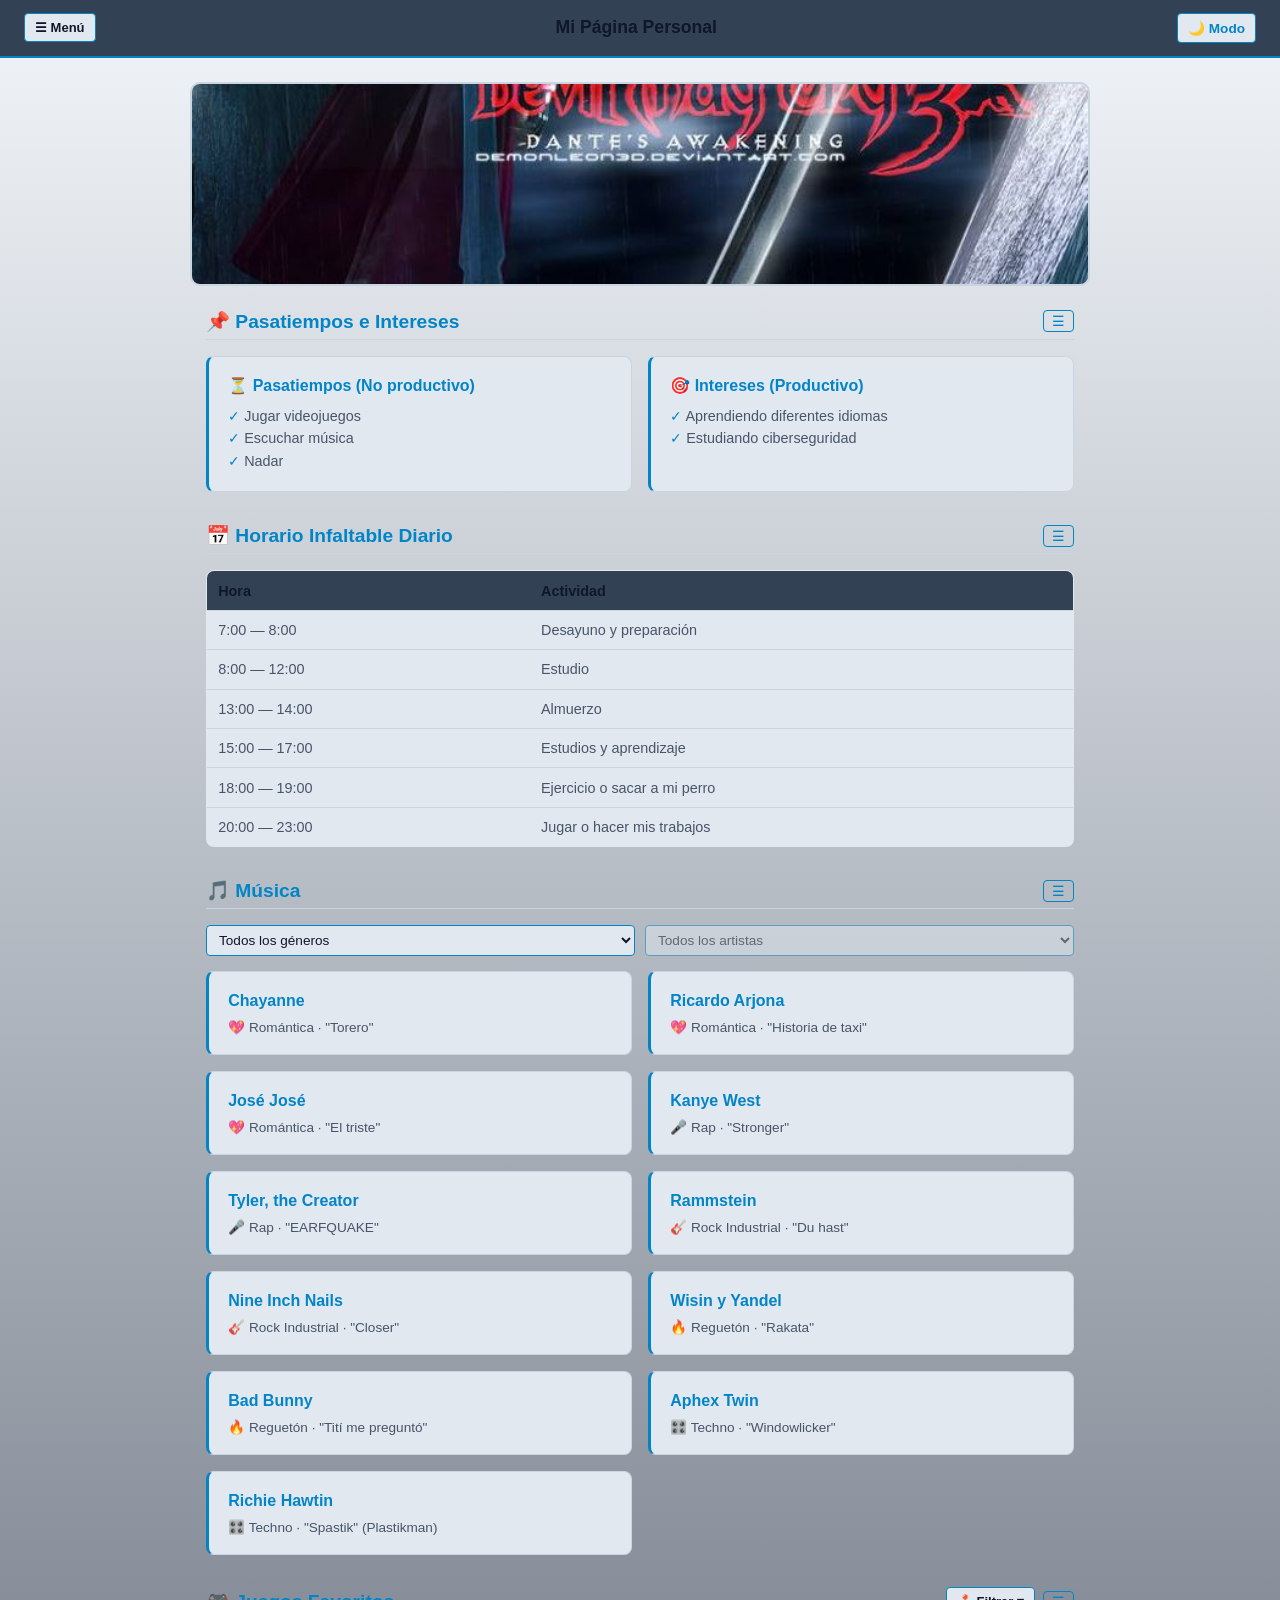
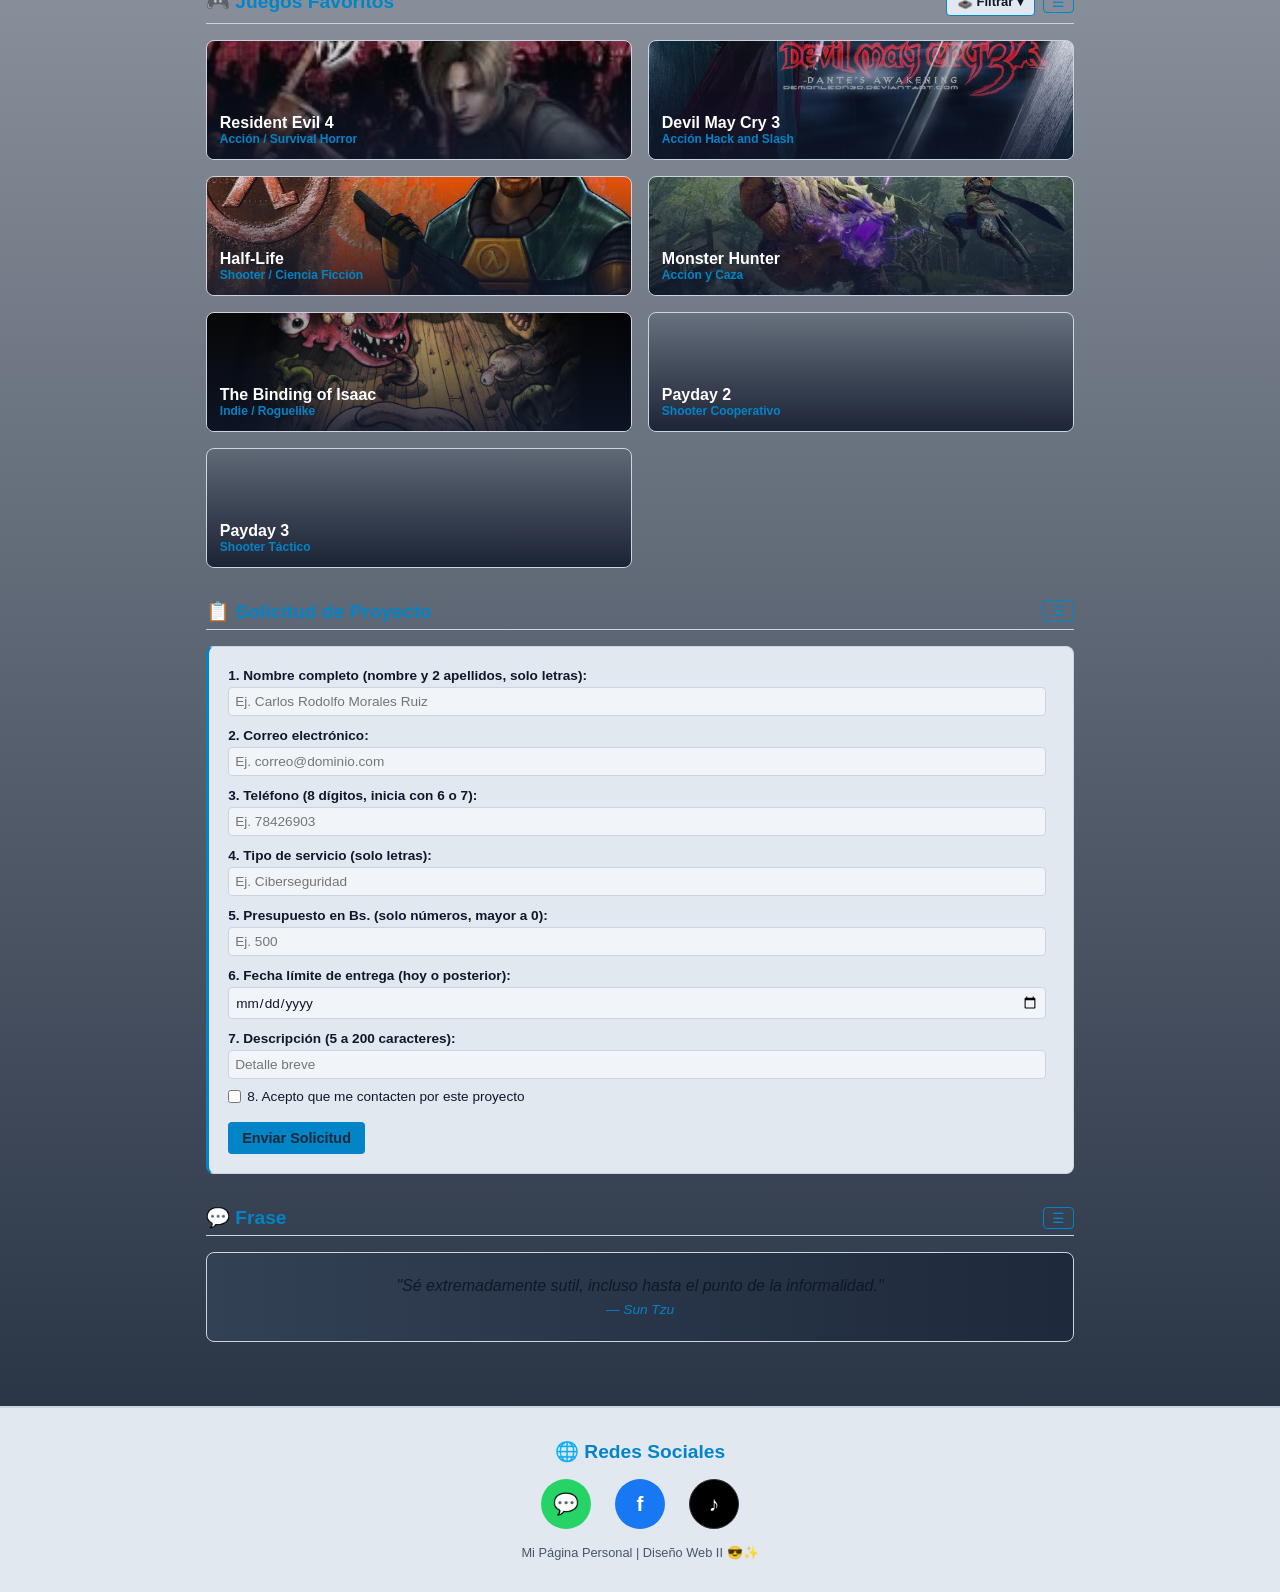
==== index.html @ 70da41e9 "Corregir nombre del archivo index.html" ====
<!DOCTYPE html>
<html lang="es">
<head>
    <meta charset="UTF-8">
    <meta name="viewport" content="width=device-width, initial-scale=1.0">
    <title>Página Personal - Carlos Rodolfo Morales Ruiz</title>
    <link rel="stylesheet" href="styles.css">
</head>
<body>

    <!-- BARRA DE NAVEGACIÓN PRINCIPAL -->
    <header class="navbar">
        <div class="nav-container">
            <button id="burguerBtn" class="btn-burguer">☰ Menú</button>
            <nav id="navMenu" class="nav-menu">
                <a href="#inicio">Inicio</a>
                <a href="#pasatiempos">Pasatiempos</a>
                <a href="#horario">Horario</a>
                <a href="#musica-seccion">Música</a>
                <a href="#juegos-seccion">Juegos</a>
                <a href="#trabajos">Trabajos</a>
                <a href="#frase">Frase</a>
                <a href="#contacto">Contacto</a>
            </nav>
        </div>

        <h1>Mi Página Personal</h1>

        <button id="themeBtn" class="btn-toggle">🌙 Modo</button>
    </header>

    <!-- CARRUSEL INICIAL -->
    <div class="carrusel" id="inicio">
        <div class="carrusel-imagenes">
            <img src="devilmay.jpg" alt="Juego">
            <img src="ciber.jpg" alt="Estudio">
            <img src="lenguaje.jpg" alt="Idioma">
        </div>
    </div>

    <div class="contenedor">

        <!-- PASATIEMPOS E INTERESES -->
        <section id="pasatiempos" class="seccion">
            <div class="seccion-header">
                <h2 class="titulo-seccion">📌 Pasatiempos e Intereses</h2>
                <button class="btn-seccion-burguer" onclick="toggleSeccion('pasatiempos-content', this)" aria-expanded="true">☰</button>
            </div>
            <div id="pasatiempos-content" class="seccion-contenido">
                <div class="grid-2">
                    <div class="tarjeta">
                        <h3>⏳ Pasatiempos (No productivo)</h3>
                        <ul>
                            <li>Jugar videojuegos</li>
                            <li>Escuchar música</li>
                            <li>Nadar</li>
                        </ul>
                    </div>
                    <div class="tarjeta">
                        <h3>🎯 Intereses (Productivo)</h3>
                        <ul>
                            <li>Aprendiendo diferentes idiomas</li>
                            <li>Estudiando ciberseguridad</li>
                        </ul>
                    </div>
                </div>
            </div>
        </section>

        <!-- HORARIO INFALTABLE DIARIO -->
        <section id="horario" class="seccion">
            <div class="seccion-header">
                <h2 class="titulo-seccion">📅 Horario Infaltable Diario</h2>
                <button class="btn-seccion-burguer" onclick="toggleSeccion('horario-content', this)" aria-expanded="true">☰</button>
            </div>
            <div id="horario-content" class="seccion-contenido">
                <table>
                    <tr><th>Hora</th><th>Actividad</th></tr>
                    <tr><td>7:00 — 8:00</td><td>Desayuno y preparación</td></tr>
                    <tr><td>8:00 — 12:00</td><td>Estudio</td></tr>
                    <tr><td>13:00 — 14:00</td><td>Almuerzo</td></tr>
                    <tr><td>15:00 — 17:00</td><td>Estudios y aprendizaje</td></tr>
                    <tr><td>18:00 — 19:00</td><td>Ejercicio o sacar a mi perro</td></tr>
                    <tr><td>20:00 — 23:00</td><td>Jugar o hacer mis trabajos</td></tr>
                </table>
            </div>
        </section>

        <!-- MÚSICA: DOBLE SELECCIÓN (género → artista) -->
        <section id="musica-seccion" class="seccion">
            <div class="seccion-header">
                <h2 class="titulo-seccion">🎵 Música</h2>
                <button class="btn-seccion-burguer" onclick="toggleSeccion('musica-content', this)" aria-expanded="true">☰</button>
            </div>
            <div id="musica-content" class="seccion-contenido">
                <div class="filtros-doble">
                    <select id="selGenero" aria-label="Género">
                        <option value="todos">Todos los géneros</option>
                        <option value="romantica">💖 Romántica</option>
                        <option value="rap">🎤 Rap</option>
                        <option value="rock">🎸 Rock Industrial</option>
                        <option value="regeton">🔥 Reguetón</option>
                        <option value="techno">🎛️ Techno</option>
                    </select>
                    <select id="selArtista" aria-label="Artista" disabled>
                        <option value="todos">Todos los artistas</option>
                    </select>
                </div>

                <div class="grid-2">
                    <div class="card-musica tarjeta" data-genero="romantica" data-artista="Chayanne">
                        <h3>Chayanne</h3><p>💖 Romántica · "Torero"</p>
                    </div>
                    <div class="card-musica tarjeta" data-genero="romantica" data-artista="Ricardo Arjona">
                        <h3>Ricardo Arjona</h3><p>💖 Romántica · "Historia de taxi"</p>
                    </div>
                    <div class="card-musica tarjeta" data-genero="romantica" data-artista="José José">
                        <h3>José José</h3><p>💖 Romántica · "El triste"</p>
                    </div>
                    <div class="card-musica tarjeta" data-genero="rap" data-artista="Kanye West">
                        <h3>Kanye West</h3><p>🎤 Rap · "Stronger"</p>
                    </div>
                    <div class="card-musica tarjeta" data-genero="rap" data-artista="Tyler, the Creator">
                        <h3>Tyler, the Creator</h3><p>🎤 Rap · "EARFQUAKE"</p>
                    </div>
                    <div class="card-musica tarjeta" data-genero="rock" data-artista="Rammstein">
                        <h3>Rammstein</h3><p>🎸 Rock Industrial · "Du hast"</p>
                    </div>
                    <div class="card-musica tarjeta" data-genero="rock" data-artista="Nine Inch Nails">
                        <h3>Nine Inch Nails</h3><p>🎸 Rock Industrial · "Closer"</p>
                    </div>
                    <div class="card-musica tarjeta" data-genero="regeton" data-artista="Wisin y Yandel">
                        <h3>Wisin y Yandel</h3><p>🔥 Reguetón · "Rakata"</p>
                    </div>
                    <div class="card-musica tarjeta" data-genero="regeton" data-artista="Bad Bunny">
                        <h3>Bad Bunny</h3><p>🔥 Reguetón · "Tití me preguntó"</p>
                    </div>
                    <div class="card-musica tarjeta" data-genero="techno" data-artista="Aphex Twin">
                        <h3>Aphex Twin</h3><p>🎛️ Techno · "Windowlicker"</p>
                    </div>
                    <div class="card-musica tarjeta" data-genero="techno" data-artista="Richie Hawtin">
                        <h3>Richie Hawtin</h3><p>🎛️ Techno · "Spastik" (Plastikman)</p>
                    </div>
                </div>
            </div>
        </section>

        <!-- JUEGOS (FILTRO + MODAL) -->
        <section id="juegos-seccion" class="seccion">
            <div class="seccion-header">
                <h2 class="titulo-seccion">🎮 Juegos Favoritos</h2>
                <div class="header-acciones">
                    <div class="menu-filtro-container">
                        <button id="juegosMenuBtn" class="btn-burguer">🕹️ Filtrar ▾</button>
                        <div id="juegosMenu" class="dropdown-menu">
                            <button class="btn-filtro-item" onclick="filtrarJuegos('todos')">Ver Todos</button>
                            <button class="btn-filtro-item" onclick="filtrarJuegos('accion')">Acción / Horror</button>
                            <button class="btn-filtro-item" onclick="filtrarJuegos('shooter')">Shooter / FPS</button>
                            <button class="btn-filtro-item" onclick="filtrarJuegos('indie')">Indie / Roguelike</button>
                        </div>
                    </div>
                    <button class="btn-seccion-burguer" onclick="toggleSeccion('juegos-content', this)" aria-expanded="true">☰</button>
                </div>
            </div>
            <div id="juegos-content" class="seccion-contenido">
                <div class="grid-2">
                    <div class="card-juego" data-categoria="accion" data-titulo="Resident Evil 4" data-descripcion="Survival Horror clásico con Leon S. Kennedy." style="background-image: url('resident.jpg');">
                        <h3>Resident Evil 4</h3>
                        <p>Acción / Survival Horror</p>
                    </div>
                    <div class="card-juego" data-categoria="accion" data-titulo="Devil May Cry 3" data-descripcion="Hack and slash frenético centrado en la juventud de Dante." style="background-image: url('devilmay.jpg');">
                        <h3>Devil May Cry 3</h3>
                        <p>Acción Hack and Slash</p>
                    </div>
                    <div class="card-juego" data-categoria="shooter" data-titulo="Half-Life" data-descripcion="Shooter en primera persona que revolucionó la narrativa." style="background-image: url('half.jpg');">
                        <h3>Half-Life</h3>
                        <p>Shooter / Ciencia Ficción</p>
                    </div>
                    <div class="card-juego" data-categoria="accion" data-titulo="Monster Hunter" data-descripcion="Acción y estrategia enfrentando bestias colosales." style="background-image: url('Rise.jpg');">
                        <h3>Monster Hunter</h3>
                        <p>Acción y Caza</p>
                    </div>
                    <div class="card-juego" data-categoria="indie" data-titulo="The Binding of Isaac" data-descripcion="Roguelike con mazmorras aleatorias e intensos disparos." style="background-image: url('issac.jpg');">
                        <h3>The Binding of Isaac</h3>
                        <p>Indie / Roguelike</p>
                    </div>
                    <div class="card-juego" data-categoria="shooter" data-titulo="Payday 2" data-descripcion="Shooter cooperativo de atracos de alto riesgo." style="background-image: url('Payday2.jpg');">
                        <h3>Payday 2</h3>
                        <p>Shooter Cooperativo</p>
                    </div>
                    <div class="card-juego" data-categoria="shooter" data-titulo="Payday 3" data-descripcion="Secuela táctica con gráficos modernizados." style="background-image: url('Payday3.jpg');">
                        <h3>Payday 3</h3>
                        <p>Shooter Táctico</p>
                    </div>
                </div>
            </div>
        </section>

        <!-- VENTANA MODAL PARA JUEGOS -->
        <div id="modalJuego" class="modal-overlay">
            <div class="modal-contenido">
                <span id="cerrarModal" class="modal-cerrar">&times;</span>
                <h3 id="modalTitulo">Título</h3>
                <p id="modalDescripcion">Descripción...</p>
            </div>
        </div>

        <!-- FORMULARIO DE TRABAJOS (VALIDACIÓN EN VIVO) -->
        <section id="trabajos" class="seccion">
            <div class="seccion-header">
                <h2 class="titulo-seccion">📋 Solicitud de Proyecto</h2>
                <button class="btn-seccion-burguer" onclick="toggleSeccion('trabajos-content', this)" aria-expanded="true">☰</button>
            </div>
            <div id="trabajos-content" class="seccion-contenido">
                <form id="workForm" class="tarjeta" novalidate>
                    <div class="form-group" data-tipo="nombre">
                        <label for="nombreCliente">1. Nombre completo (nombre y 2 apellidos, solo letras):</label>
                        <div class="form-row">
                            <input type="text" id="nombreCliente" placeholder="Ej. Carlos Rodolfo Morales Ruiz" maxlength="60">
                            <span class="error-campo"></span>
                        </div>
                    </div>

                    <div class="form-group" data-tipo="email">
                        <label for="emailCliente">2. Correo electrónico:</label>
                        <div class="form-row">
                            <input type="text" id="emailCliente" placeholder="Ej. correo@dominio.com" maxlength="60">
                            <span class="error-campo"></span>
                        </div>
                    </div>

                    <div class="form-group" data-tipo="telefono">
                        <label for="telefono">3. Teléfono (8 dígitos, inicia con 6 o 7):</label>
                        <div class="form-row">
                            <input type="text" id="telefono" placeholder="Ej. 78426903" maxlength="8" inputmode="numeric">
                            <span class="error-campo"></span>
                        </div>
                    </div>

                    <div class="form-group" data-tipo="servicio">
                        <label for="tipoServicio">4. Tipo de servicio (solo letras):</label>
                        <div class="form-row">
                            <input type="text" id="tipoServicio" placeholder="Ej. Ciberseguridad" maxlength="40">
                            <span class="error-campo"></span>
                        </div>
                    </div>

                    <div class="form-group" data-tipo="presupuesto">
                        <label for="presupuesto">5. Presupuesto en Bs. (solo números, mayor a 0):</label>
                        <div class="form-row">
                            <input type="text" id="presupuesto" placeholder="Ej. 500" maxlength="9" inputmode="numeric">
                            <span class="error-campo"></span>
                        </div>
                    </div>

                    <div class="form-group" data-tipo="fecha">
                        <label for="fechaLimite">6. Fecha límite de entrega (hoy o posterior):</label>
                        <div class="form-row">
                            <input type="date" id="fechaLimite">
                            <span class="error-campo"></span>
                        </div>
                    </div>

                    <div class="form-group" data-tipo="descripcion">
                        <label for="descripcion">7. Descripción (5 a 200 caracteres):</label>
                        <div class="form-row">
                            <input type="text" id="descripcion" placeholder="Detalle breve" maxlength="200">
                            <span class="error-campo"></span>
                        </div>
                    </div>

                    <div class="form-group form-check" data-tipo="acepto">
                        <div class="form-row">
                            <input type="checkbox" id="acepto">
                            <label for="acepto">8. Acepto que me contacten por este proyecto</label>
                            <span class="error-campo"></span>
                        </div>
                    </div>

                    <button type="submit" class="btn-submit">Enviar Solicitud</button>
                </form>
                <div id="alertaBox"></div>
            </div>
        </section>

        <!-- FRASE CARACTERÍSTICA -->
        <section id="frase" class="seccion">
            <div class="seccion-header">
                <h2 class="titulo-seccion">💬 Frase</h2>
                <button class="btn-seccion-burguer" onclick="toggleSeccion('frase-content', this)" aria-expanded="true">☰</button>
            </div>
            <div id="frase-content" class="seccion-contenido">
                <div class="frase">
                    "Sé extremadamente sutil, incluso hasta el punto de la informalidad."
                    <span>— Sun Tzu</span>
                </div>
            </div>
        </section>

    </div>

    <!-- PIE DE PÁGINA (REDES SOCIALES) -->
    <footer id="contacto">
        <h3 style="margin-bottom: 1rem; color: var(--resaltado); font-size: 1.2rem;">🌐 Redes Sociales</h3>
        <div class="redes">
            <a href="https://wa.me/59178426903" target="_blank" rel="noopener noreferrer" class="boton-red whatsapp" title="WhatsApp" aria-label="WhatsApp">💬</a>
            <a href="https://www.facebook.com/profile.php?id=100009459453658" target="_blank" rel="noopener noreferrer" class="boton-red facebook" title="Facebook" aria-label="Facebook">f</a>
            <a href="https://www.tiktok.com/@kaarelrmr" target="_blank" rel="noopener noreferrer" class="boton-red tiktok" title="TikTok" aria-label="TikTok">♪</a>
        </div>
        <p style="color: var(--texto-gris); font-size: 0.8rem; margin-top: 1rem;">Mi Página Personal | Diseño Web II 😎✨</p>
    </footer>

    <script src="script.js"></script>
</body>
</html>
---- styles.css ----
* {
    margin: 0;
    padding: 0;
    box-sizing: border-box;
    font-family: 'Segoe UI', sans-serif;
}

:root {
    --fondo-principal: #f1f5f9;       
    --fondo-secundario: #e2e8f0;     
    --azul-oscuro: #1e293b;          
    --azul-medio: #334155;           
    --resaltado: #0284c7;            
    --borde: #cbd5e1;                
    --texto-claro: #0f172a;          
    --texto-gris: #475569;           
}

body.dark-mode {
    --fondo-principal: #0b1329;       
    --fondo-secundario: #13223f;     
    --azul-oscuro: #0f172a;          
    --azul-medio: #1e293b;           
    --resaltado: #38bdf8;            
    --borde: #334155;                
    --texto-claro: #f8fafc;          
    --texto-gris: #94a3b8;           
}

body {
    background: linear-gradient(180deg, var(--fondo-principal) 0%, var(--azul-oscuro) 100%);
    color: var(--texto-claro);
    min-height: 100vh;
    transition: background 0.4s ease, color 0.4s ease;
}

.navbar {
    background: var(--azul-medio);
    padding: 0.8rem 1.5rem;
    display: flex;
    justify-content: space-between;
    align-items: center;
    border-bottom: 2px solid var(--resaltado);
    position: sticky;
    top: 0;
    z-index: 100;
}

.navbar h1 {
    font-size: 1.1rem;
    color: var(--texto-claro);
}

.nav-container {
    position: relative;
}

.btn-burguer {
    font-size: 13px;
    background: var(--fondo-secundario);
    color: var(--texto-claro);
    border: 1px solid var(--resaltado);
    padding: 6px 10px;
    cursor: pointer;
    border-radius: 4px;
    font-weight: 600;
}

.nav-menu {
    display: none;
    position: absolute;
    top: 38px;
    left: 0;
    background-color: var(--azul-medio);
    padding: 8px;
    width: 170px;
    border-radius: 4px;
    border: 1px solid var(--borde);
    box-shadow: 0 6px 15px rgba(0,0,0,0.3);
}

.nav-menu.show {
    display: block;
}

.nav-menu a {
    color: var(--texto-claro);
    text-decoration: none;
    display: block;
    padding: 5px 0;
    font-size: 0.85rem;
}

.nav-menu a:hover {
    color: var(--resaltado);
}

.btn-toggle {
    padding: 6px 10px;
    cursor: pointer;
    border-radius: 4px;
    border: 1px solid var(--resaltado);
    background: var(--fondo-secundario);
    color: var(--resaltado);
    font-weight: bold;
    font-size: 0.85rem;
}

/* Estilos de minimización por sección */
.seccion-header {
    display: flex;
    justify-content: space-between;
    align-items: center;
    border-bottom: 1px solid var(--borde);
    margin-bottom: 1rem;
    padding-bottom: 0.4rem;
}

.btn-seccion-burguer {
    background: transparent;
    border: 1px solid var(--resaltado);
    color: var(--resaltado);
    padding: 2px 8px;
    border-radius: 4px;
    cursor: pointer;
    font-size: 0.9rem;
}

.seccion-contenido {
    display: block;
}

.seccion-contenido.oculto {
    display: none;
}

.carrusel {
    max-width: 900px;
    margin: 1.5rem auto;
    overflow: hidden;
    border-radius: 10px;
    border: 2px solid var(--borde);
}

.carrusel-imagenes {
    display: flex;
    width: 300%;
    animation: deslizar 12s infinite;
}

.carrusel-imagenes img {
    width: 33.33%;
    height: 200px;
    object-fit: cover;
}

@keyframes deslizar {
    0%, 30% { transform: translateX(0); }
    33%, 63% { transform: translateX(-33.33%); }
    66%, 96% { transform: translateX(-66.66%); }
    100% { transform: translateX(0); }
}

.contenedor {
    max-width: 900px;
    margin: 0 auto;
    padding: 0 1rem 2rem;
}

.seccion {
    margin-bottom: 2rem;
}

.titulo-seccion {
    font-size: 1.2rem;
    color: var(--resaltado);
}

.grid-2 {
    display: grid;
    grid-template-columns: 1fr 1fr;
    gap: 1rem;
}

.tarjeta {
    background: var(--fondo-secundario);
    border-radius: 8px;
    padding: 1.2rem;
    border: 1px solid var(--borde);
    border-left: 3px solid var(--resaltado);
}

.tarjeta h3 {
    color: var(--resaltado);
    margin-bottom: 0.6rem;
    font-size: 1rem;
}

.tarjeta ul {
    list-style: none;
}

.tarjeta li {
    color: var(--texto-gris);
    padding: 0.2rem 0;
    font-size: 0.9rem;
}

.tarjeta li::before {
    content: "✓ ";
    color: var(--resaltado);
}

table {
    width: 100%;
    border-collapse: collapse;
    background: var(--fondo-secundario);
    border-radius: 8px;
    overflow: hidden;
    border: 1px solid var(--borde);
}

th, td {
    padding: 0.7rem;
    text-align: left;
    border-bottom: 1px solid var(--borde);
    color: var(--texto-gris);
    font-size: 0.9rem;
}

th {
    background: var(--azul-medio);
    color: var(--texto-claro);
}

.menu-filtro-container {
    position: relative;
    display: inline-block;
}

.dropdown-menu {
    display: none;
    position: absolute;
    right: 0;
    top: 35px;
    background: var(--fondo-secundario);
    border: 1px solid var(--borde);
    border-radius: 6px;
    padding: 6px;
    z-index: 10;
    min-width: 150px;
    box-shadow: 0 4px 12px rgba(0,0,0,0.3);
}

.dropdown-menu.show {
    display: block;
}

.btn-filtro-item {
    background: transparent;
    color: var(--texto-claro);
    border: none;
    padding: 5px 8px;
    width: 100%;
    text-align: left;
    cursor: pointer;
    border-radius: 4px;
    font-size: 0.85rem;
}

.btn-filtro-item:hover {
    background: var(--azul-medio);
    color: var(--resaltado);
}

.card-juego {
    position: relative;
    border-radius: 8px;
    overflow: hidden;
    height: 120px;
    display: flex;
    flex-direction: column;
    justify-content: flex-end;
    padding: 0.8rem;
    border: 1px solid var(--borde);
    background-size: cover;
    background-position: center;
    cursor: pointer;
}

.card-juego::before {
    content: "";
    position: absolute;
    top: 0; left: 0; right: 0; bottom: 0;
    background: linear-gradient(180deg, rgba(15, 23, 42, 0.1) 0%, rgba(15, 23, 42, 0.85) 100%);
    z-index: 1;
}

.card-juego h3, .card-juego p {
    position: relative;
    z-index: 2;
    margin: 0;
}

.card-juego h3 {
    color: #ffffff;
    font-size: 1rem;
}

.card-juego p {
    color: var(--resaltado);
    font-size: 0.75rem;
    font-weight: 600;
}

.modal-overlay {
    display: none; 
    position: fixed;
    top: 0; left: 0; width: 100%; height: 100%;
    background: rgba(11, 19, 41, 0.75);
    z-index: 2000;
    justify-content: center;
    align-items: center;
}

.modal-overlay.active {
    display: flex; 
}

.modal-contenido {
    background: var(--fondo-secundario);
    border: 1px solid var(--resaltado);
    border-radius: 8px;
    padding: 1.5rem;
    max-width: 400px;
    width: 90%;
    position: relative;
    color: var(--texto-claro);
}

.modal-cerrar {
    position: absolute;
    top: 8px; right: 12px;
    font-size: 1.4rem;
    color: var(--resaltado);
    cursor: pointer;
}

.form-group {
    margin-bottom: 10px;
}

.form-row {
    display: flex;
    align-items: center;
    gap: 8px;
    margin-top: 3px;
}

.form-group label {
    font-size: 0.85rem;
    font-weight: bold;
    color: var(--texto-claro);
}

.form-group input {
    padding: 6px;
    font-size: 0.85rem;
    border: 1px solid var(--borde);
    background: var(--fondo-principal);
    color: var(--texto-claro);
    border-radius: 4px;
    flex-grow: 1;
}

.btn-submit {
    padding: 8px 14px;
    background: var(--resaltado);
    color: var(--azul-oscuro);
    font-weight: bold;
    border: none;
    border-radius: 4px;
    cursor: pointer;
    margin-top: 8px;
    font-size: 0.9rem;
}

.error-campo {
    font-size: 11px;
    font-weight: bold;
    white-space: nowrap;
}

.msg-error { color: #e11d48; }
.msg-exito { color: #16a34a; }

.frase {
    background: linear-gradient(90deg, var(--azul-medio), var(--azul-oscuro));
    padding: 1.5rem;
    border-radius: 8px;
    text-align: center;
    font-size: 1rem;
    font-style: italic;
    color: var(--texto-claro);
    border: 1px solid var(--borde);
}

.frase span {
    display: block;
    margin-top: 0.4rem;
    font-size: 0.85rem;
    color: var(--resaltado);
}

footer {
    background: var(--fondo-secundario);
    padding: 2rem 1rem;
    text-align: center;
    border-top: 2px solid var(--borde);
}

.redes {
    display: flex;
    justify-content: center;
    gap: 1.5rem;
    margin-bottom: 1rem;
}

.boton-red {
    width: 50px;
    height: 50px;
    border-radius: 50%;
    display: flex;
    align-items: center;
    justify-content: center;
    text-decoration: none;
    font-size: 1.3rem;
    font-weight: bold;
    transition: transform 0.3s;
}

.boton-red:hover { transform: scale(1.1); }

.whatsapp { background: #25D366; color: white; }
.facebook { background: #1877F2; color: white; }
.tiktok { background: #000000; color: white; border: 1px solid #333; }

@media (max-width: 650px) {
    .grid-2 { grid-template-columns: 1fr; }
}
/* ===== AÑADIDOS ===== */
.header-acciones {
    display: flex;
    align-items: center;
    gap: 8px;
}

.btn-seccion-burguer.cerrado {
    background: var(--resaltado);
    color: var(--azul-oscuro);
}

.filtros-doble {
    display: flex;
    gap: 10px;
    margin-bottom: 15px;
    flex-wrap: wrap;
}

.filtros-doble select {
    flex: 1;
    min-width: 160px;
    padding: 6px 8px;
    font-size: 0.85rem;
    background: var(--fondo-secundario);
    color: var(--texto-claro);
    border: 1px solid var(--resaltado);
    border-radius: 4px;
    cursor: pointer;
}

.filtros-doble select:disabled {
    opacity: 0.5;
    cursor: not-allowed;
}

.card-musica p {
    color: var(--texto-gris);
    font-size: 0.85rem;
}

.form-check .form-row {
    gap: 6px;
}

.form-check input[type="checkbox"] {
    flex-grow: 0;
    width: auto;
}

.form-check label {
    font-weight: normal;
}
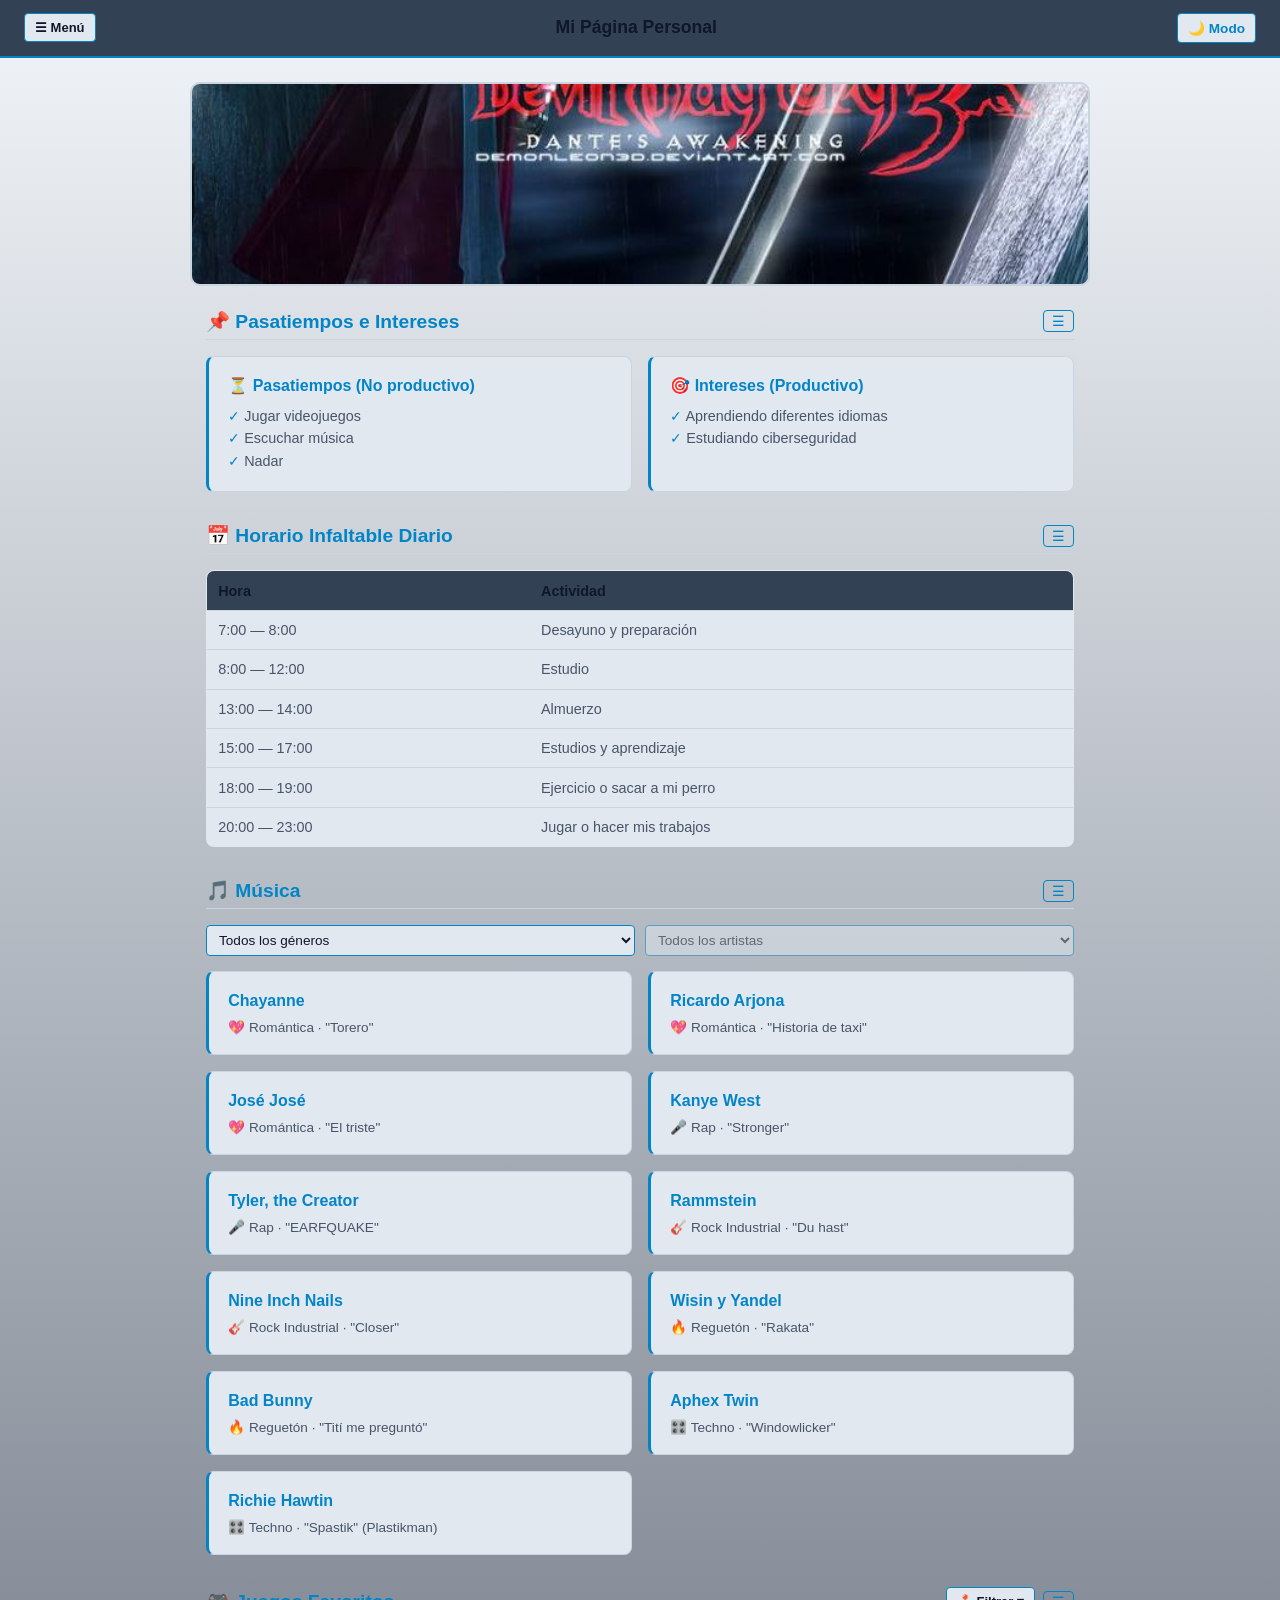
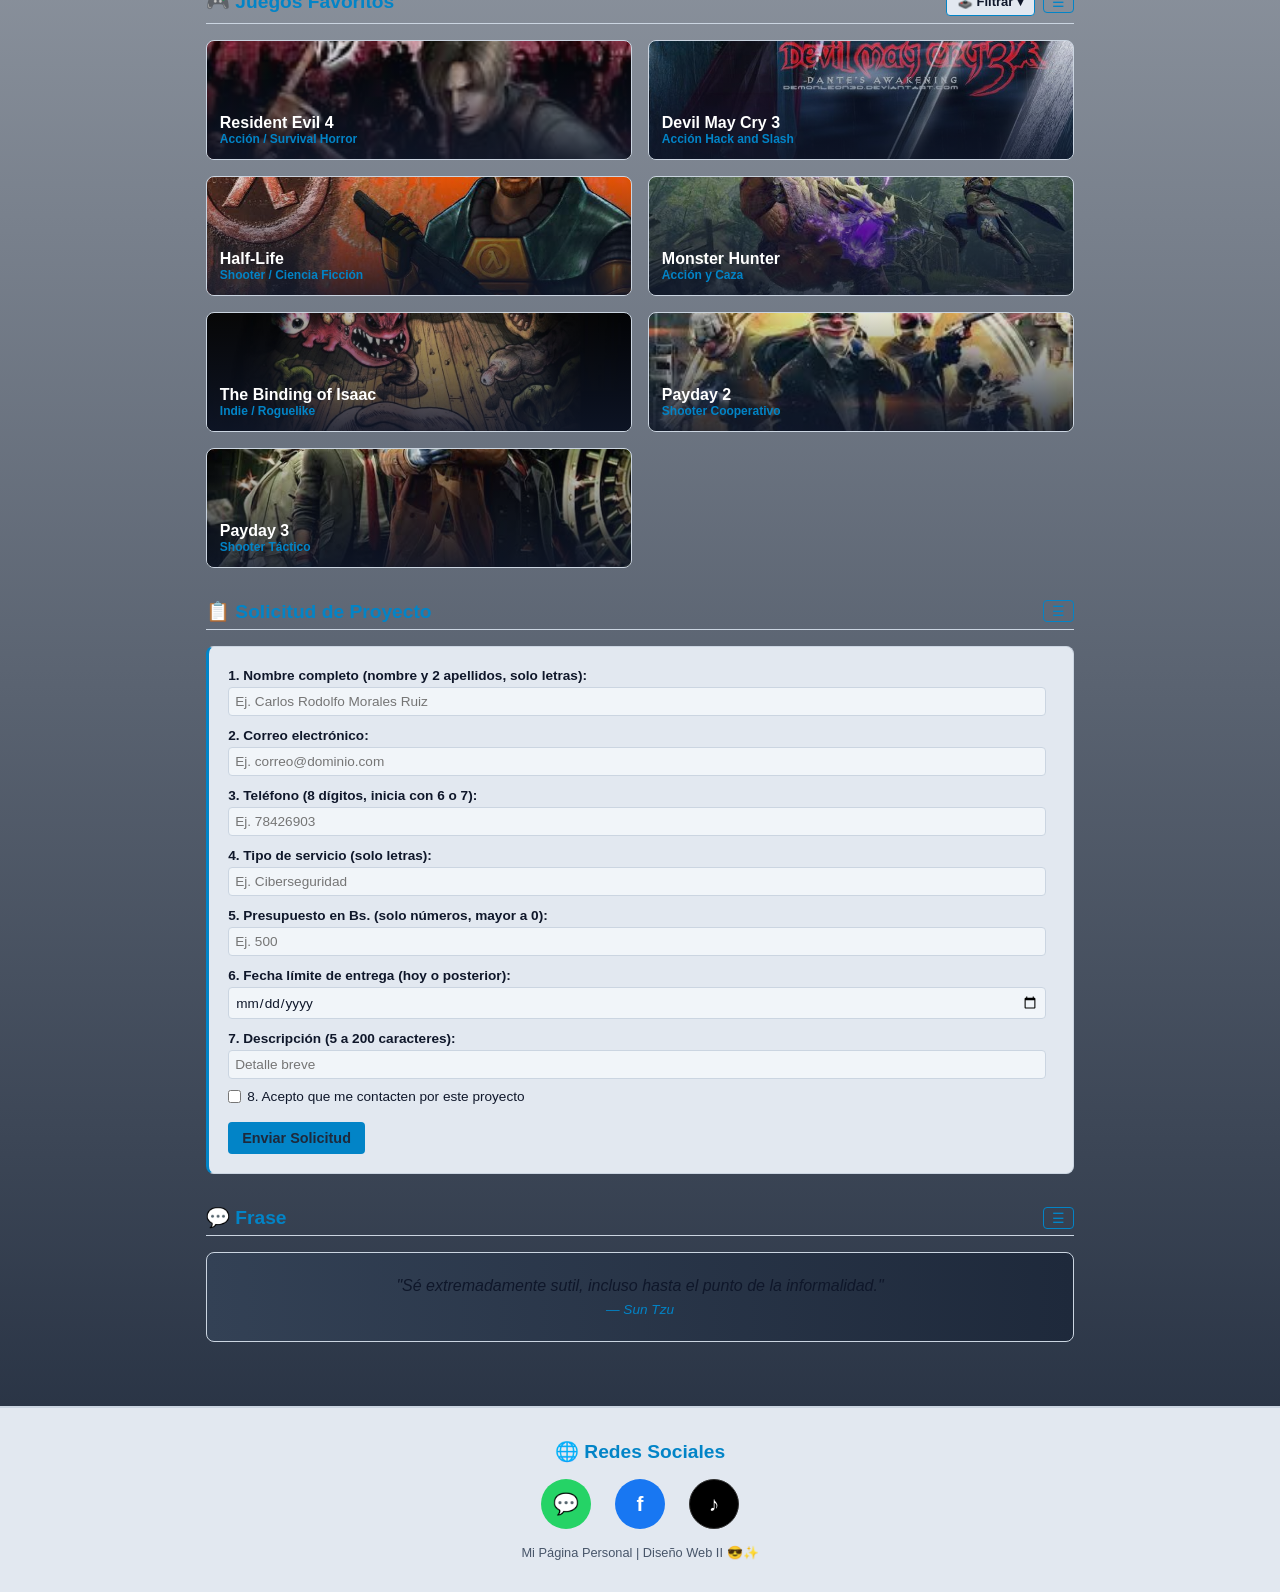
==== commit 89d6a0f3: "Fix image URLs for Payday 2 and Payday 3 Updated image URLs for Payday 2 and Payday 3 cards to use l" ====
--- a/index.html
+++ b/index.html
@@ -184,11 +184,11 @@
                         <h3>The Binding of Isaac</h3>
                         <p>Indie / Roguelike</p>
                     </div>
-                    <div class="card-juego" data-categoria="shooter" data-titulo="Payday 2" data-descripcion="Shooter cooperativo de atracos de alto riesgo." style="background-image: url('Payday2.jpg');">
+                    <div class="card-juego" data-categoria="shooter" data-titulo="Payday 2" data-descripcion="Shooter cooperativo de atracos de alto riesgo." style="background-image: url('payday2.jpg');">
                         <h3>Payday 2</h3>
                         <p>Shooter Cooperativo</p>
                     </div>
-                    <div class="card-juego" data-categoria="shooter" data-titulo="Payday 3" data-descripcion="Secuela táctica con gráficos modernizados." style="background-image: url('Payday3.jpg');">
+                    <div class="card-juego" data-categoria="shooter" data-titulo="Payday 3" data-descripcion="Secuela táctica con gráficos modernizados." style="background-image: url('payday3.jpg');">
                         <h3>Payday 3</h3>
                         <p>Shooter Táctico</p>
                     </div>
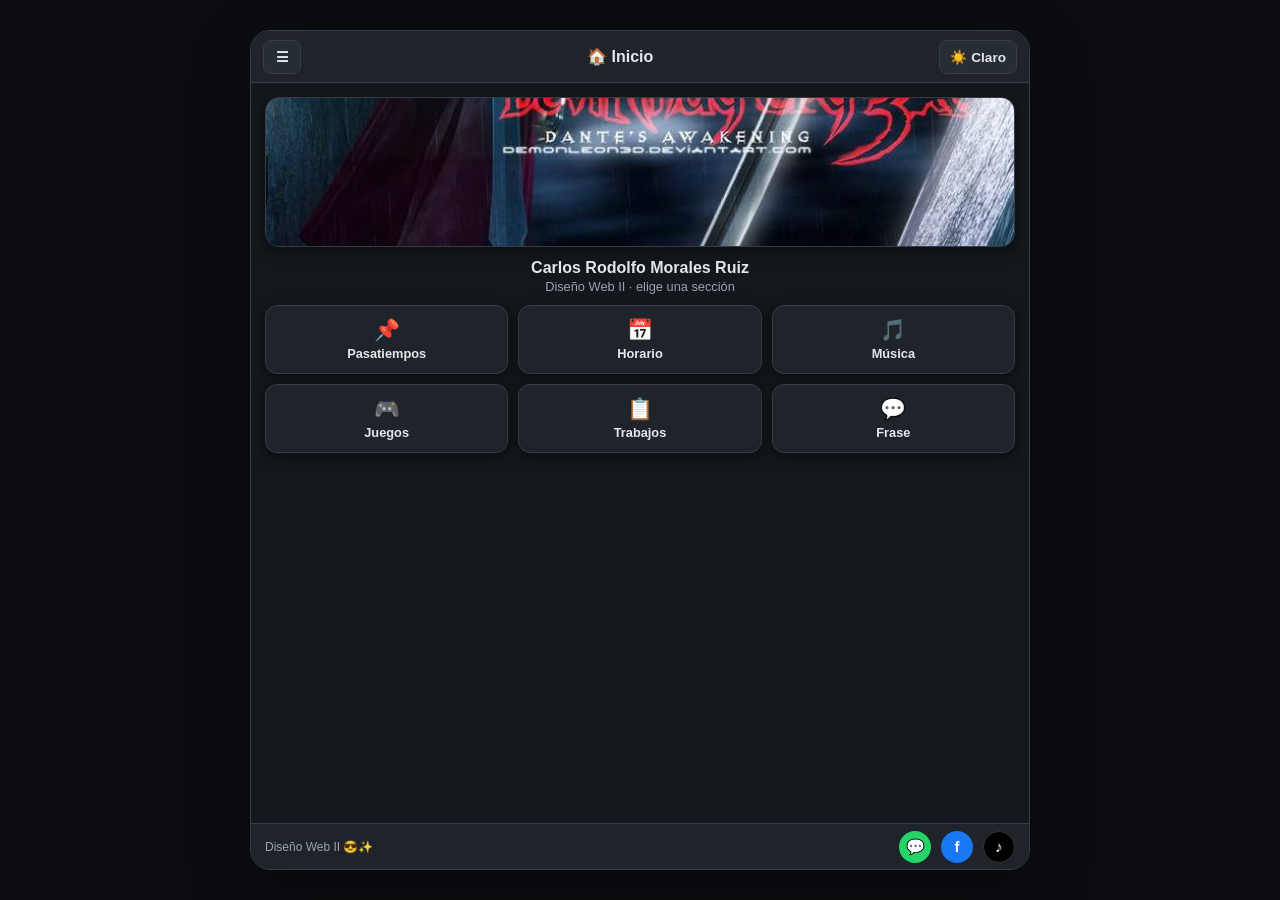
==== commit 4baebbb3: "Actualizacion de pagina personal aumentando PWA" ====
--- a/index.html
+++ b/index.html
@@ -2,97 +2,98 @@
 <html lang="es">
 <head>
     <meta charset="UTF-8">
-    <meta name="viewport" content="width=device-width, initial-scale=1.0">
+    <meta name="viewport" content="width=device-width, initial-scale=1.0, viewport-fit=cover">
+    <meta name="theme-color" content="#14171b">
     <title>Página Personal - Carlos Rodolfo Morales Ruiz</title>
     <link rel="stylesheet" href="styles.css">
 </head>
-<body>
-
-    <!-- BARRA DE NAVEGACIÓN PRINCIPAL -->
-    <header class="navbar">
-        <div class="nav-container">
-            <button id="burguerBtn" class="btn-burguer">☰ Menú</button>
-            <nav id="navMenu" class="nav-menu">
-                <a href="#inicio">Inicio</a>
-                <a href="#pasatiempos">Pasatiempos</a>
-                <a href="#horario">Horario</a>
-                <a href="#musica-seccion">Música</a>
-                <a href="#juegos-seccion">Juegos</a>
-                <a href="#trabajos">Trabajos</a>
-                <a href="#frase">Frase</a>
-                <a href="#contacto">Contacto</a>
-            </nav>
-        </div>
-
-        <h1>Mi Página Personal</h1>
-
-        <button id="themeBtn" class="btn-toggle">🌙 Modo</button>
-    </header>
-
-    <!-- CARRUSEL INICIAL -->
-    <div class="carrusel" id="inicio">
-        <div class="carrusel-imagenes">
-            <img src="devilmay.jpg" alt="Juego">
-            <img src="ciber.jpg" alt="Estudio">
-            <img src="lenguaje.jpg" alt="Idioma">
-        </div>
-    </div>
-
-    <div class="contenedor">
-
-        <!-- PASATIEMPOS E INTERESES -->
-        <section id="pasatiempos" class="seccion">
-            <div class="seccion-header">
-                <h2 class="titulo-seccion">📌 Pasatiempos e Intereses</h2>
-                <button class="btn-seccion-burguer" onclick="toggleSeccion('pasatiempos-content', this)" aria-expanded="true">☰</button>
-            </div>
-            <div id="pasatiempos-content" class="seccion-contenido">
-                <div class="grid-2">
-                    <div class="tarjeta">
-                        <h3>⏳ Pasatiempos (No productivo)</h3>
-                        <ul>
-                            <li>Jugar videojuegos</li>
-                            <li>Escuchar música</li>
-                            <li>Nadar</li>
-                        </ul>
-                    </div>
-                    <div class="tarjeta">
-                        <h3>🎯 Intereses (Productivo)</h3>
-                        <ul>
-                            <li>Aprendiendo diferentes idiomas</li>
-                            <li>Estudiando ciberseguridad</li>
-                        </ul>
-                    </div>
-                </div>
-            </div>
-        </section>
-
-        <!-- HORARIO INFALTABLE DIARIO -->
-        <section id="horario" class="seccion">
-            <div class="seccion-header">
-                <h2 class="titulo-seccion">📅 Horario Infaltable Diario</h2>
-                <button class="btn-seccion-burguer" onclick="toggleSeccion('horario-content', this)" aria-expanded="true">☰</button>
-            </div>
-            <div id="horario-content" class="seccion-contenido">
-                <table>
-                    <tr><th>Hora</th><th>Actividad</th></tr>
-                    <tr><td>7:00 — 8:00</td><td>Desayuno y preparación</td></tr>
-                    <tr><td>8:00 — 12:00</td><td>Estudio</td></tr>
-                    <tr><td>13:00 — 14:00</td><td>Almuerzo</td></tr>
-                    <tr><td>15:00 — 17:00</td><td>Estudios y aprendizaje</td></tr>
-                    <tr><td>18:00 — 19:00</td><td>Ejercicio o sacar a mi perro</td></tr>
-                    <tr><td>20:00 — 23:00</td><td>Jugar o hacer mis trabajos</td></tr>
+<body class="dark-mode">
+
+    <!-- APP SHELL: contenedor maestro de una sola vista -->
+    <div class="app pwa-container">
+
+        <!-- BARRA SUPERIOR -->
+        <header class="topbar">
+            <button id="menuBtn" class="icon-btn" aria-label="Abrir menú" aria-expanded="false" aria-controls="navMenu">☰</button>
+            <h1 id="viewTitle">🏠 Inicio</h1>
+            <button id="themeBtn" class="icon-btn" aria-label="Cambiar tema">☀️ Claro</button>
+        </header>
+
+        <!-- MENÚ DESPLEGABLE (hamburguesa) -->
+        <nav id="navMenu" class="nav-menu" aria-label="Navegación principal">
+            <button class="nav-link active" data-view="inicio">🏠 Inicio</button>
+            <button class="nav-link" data-view="pasatiempos">📌 Pasatiempos</button>
+            <button class="nav-link" data-view="horario">📅 Horario</button>
+            <button class="nav-link" data-view="musica">🎵 Música</button>
+            <button class="nav-link" data-view="juegos">🎮 Juegos</button>
+            <button class="nav-link" data-view="trabajos">📋 Trabajos</button>
+            <button class="nav-link" data-view="frase">💬 Frase</button>
+        </nav>
+
+        <!-- ÁREA DE VISTAS (solo una visible a la vez) -->
+        <main class="views">
+
+            <!-- INICIO -->
+            <section class="view" id="view-inicio">
+                <div class="hero" aria-label="Galería">
+                    <div class="slide" style="background-image:url('devilmay.jpg')" role="img" aria-label="Juego"></div>
+                    <div class="slide" style="background-image:url('ciber.jpg')" role="img" aria-label="Estudio"></div>
+                    <div class="slide" style="background-image:url('lenguaje.jpg')" role="img" aria-label="Idioma"></div>
+                </div>
+                <p class="intro"><strong>Carlos Rodolfo Morales Ruiz</strong><br><span>Diseño Web II · elige una sección</span></p>
+                <div class="tiles">
+                    <button class="tile" data-go="pasatiempos"><span>📌</span>Pasatiempos</button>
+                    <button class="tile" data-go="horario"><span>📅</span>Horario</button>
+                    <button class="tile" data-go="musica"><span>🎵</span>Música</button>
+                    <button class="tile" data-go="juegos"><span>🎮</span>Juegos</button>
+                    <button class="tile" data-go="trabajos"><span>📋</span>Trabajos</button>
+                    <button class="tile" data-go="frase"><span>💬</span>Frase</button>
+                </div>
+            </section>
+
+            <!-- PASATIEMPOS (acordeón: solo uno abierto) -->
+            <section class="view" id="view-pasatiempos">
+                <div class="acc">
+                    <div class="acc-item">
+                        <button class="acc-head" aria-expanded="true">⏳ Pasatiempos (No productivo) <i>▾</i></button>
+                        <div class="acc-body" style="display:block">
+                            <ul class="lista">
+                                <li>Jugar videojuegos</li>
+                                <li>Escuchar música</li>
+                                <li>Nadar</li>
+                            </ul>
+                        </div>
+                    </div>
+                    <div class="acc-item">
+                        <button class="acc-head" aria-expanded="false">🎯 Intereses (Productivo) <i>▾</i></button>
+                        <div class="acc-body">
+                            <ul class="lista">
+                                <li>Aprendiendo diferentes idiomas</li>
+                                <li>Estudiando ciberseguridad</li>
+                            </ul>
+                        </div>
+                    </div>
+                </div>
+            </section>
+
+            <!-- HORARIO -->
+            <section class="view" id="view-horario">
+                <table class="tabla">
+                    <thead><tr><th>Hora</th><th>Actividad</th></tr></thead>
+                    <tbody>
+                        <tr data-ini="7" data-fin="8"><td>7:00 — 8:00</td><td>Desayuno y preparación</td></tr>
+                        <tr data-ini="8" data-fin="12"><td>8:00 — 12:00</td><td>Estudio</td></tr>
+                        <tr data-ini="13" data-fin="14"><td>13:00 — 14:00</td><td>Almuerzo</td></tr>
+                        <tr data-ini="15" data-fin="17"><td>15:00 — 17:00</td><td>Estudios y aprendizaje</td></tr>
+                        <tr data-ini="18" data-fin="19"><td>18:00 — 19:00</td><td>Ejercicio o sacar a mi perro</td></tr>
+                        <tr data-ini="20" data-fin="23"><td>20:00 — 23:00</td><td>Jugar o hacer mis trabajos</td></tr>
+                    </tbody>
                 </table>
-            </div>
-        </section>
-
-        <!-- MÚSICA: DOBLE SELECCIÓN (género → artista) -->
-        <section id="musica-seccion" class="seccion">
-            <div class="seccion-header">
-                <h2 class="titulo-seccion">🎵 Música</h2>
-                <button class="btn-seccion-burguer" onclick="toggleSeccion('musica-content', this)" aria-expanded="true">☰</button>
-            </div>
-            <div id="musica-content" class="seccion-contenido">
+                <p class="nota">La fila resaltada es la actividad de ahora.</p>
+            </section>
+
+            <!-- MÚSICA (doble select: género → artista) -->
+            <section class="view" id="view-musica">
                 <div class="filtros-doble">
                     <select id="selGenero" aria-label="Género">
                         <option value="todos">Todos los géneros</option>
@@ -107,63 +108,65 @@
                     </select>
                 </div>
 
-                <div class="grid-2">
-                    <div class="card-musica tarjeta" data-genero="romantica" data-artista="Chayanne">
+                <div class="grid-2" id="gridMusica">
+                    <div class="card-musica card" data-genero="romantica" data-artista="Chayanne">
                         <h3>Chayanne</h3><p>💖 Romántica · "Torero"</p>
                     </div>
-                    <div class="card-musica tarjeta" data-genero="romantica" data-artista="Ricardo Arjona">
+                    <div class="card-musica card" data-genero="romantica" data-artista="Ricardo Arjona">
                         <h3>Ricardo Arjona</h3><p>💖 Romántica · "Historia de taxi"</p>
                     </div>
-                    <div class="card-musica tarjeta" data-genero="romantica" data-artista="José José">
+                    <div class="card-musica card" data-genero="romantica" data-artista="José José">
                         <h3>José José</h3><p>💖 Romántica · "El triste"</p>
                     </div>
-                    <div class="card-musica tarjeta" data-genero="rap" data-artista="Kanye West">
+                    <div class="card-musica card" data-genero="rap" data-artista="Kanye West">
                         <h3>Kanye West</h3><p>🎤 Rap · "Stronger"</p>
                     </div>
-                    <div class="card-musica tarjeta" data-genero="rap" data-artista="Tyler, the Creator">
+                    <div class="card-musica card" data-genero="rap" data-artista="Tyler, the Creator">
                         <h3>Tyler, the Creator</h3><p>🎤 Rap · "EARFQUAKE"</p>
                     </div>
-                    <div class="card-musica tarjeta" data-genero="rock" data-artista="Rammstein">
+                    <div class="card-musica card" data-genero="rock" data-artista="Rammstein">
                         <h3>Rammstein</h3><p>🎸 Rock Industrial · "Du hast"</p>
                     </div>
-                    <div class="card-musica tarjeta" data-genero="rock" data-artista="Nine Inch Nails">
+                    <div class="card-musica card" data-genero="rock" data-artista="Nine Inch Nails">
                         <h3>Nine Inch Nails</h3><p>🎸 Rock Industrial · "Closer"</p>
                     </div>
-                    <div class="card-musica tarjeta" data-genero="regeton" data-artista="Wisin y Yandel">
+                    <div class="card-musica card" data-genero="regeton" data-artista="Wisin y Yandel">
                         <h3>Wisin y Yandel</h3><p>🔥 Reguetón · "Rakata"</p>
                     </div>
-                    <div class="card-musica tarjeta" data-genero="regeton" data-artista="Bad Bunny">
+                    <div class="card-musica card" data-genero="regeton" data-artista="Bad Bunny">
                         <h3>Bad Bunny</h3><p>🔥 Reguetón · "Tití me preguntó"</p>
                     </div>
-                    <div class="card-musica tarjeta" data-genero="techno" data-artista="Aphex Twin">
+                    <div class="card-musica card" data-genero="techno" data-artista="Aphex Twin">
                         <h3>Aphex Twin</h3><p>🎛️ Techno · "Windowlicker"</p>
                     </div>
-                    <div class="card-musica tarjeta" data-genero="techno" data-artista="Richie Hawtin">
+                    <div class="card-musica card" data-genero="techno" data-artista="Richie Hawtin">
                         <h3>Richie Hawtin</h3><p>🎛️ Techno · "Spastik" (Plastikman)</p>
                     </div>
                 </div>
-            </div>
-        </section>
-
-        <!-- JUEGOS (FILTRO + MODAL) -->
-        <section id="juegos-seccion" class="seccion">
-            <div class="seccion-header">
-                <h2 class="titulo-seccion">🎮 Juegos Favoritos</h2>
-                <div class="header-acciones">
+
+                <div class="pager">
+                    <button class="btn-mini" id="musicaPrev" aria-label="Página anterior">‹</button>
+                    <span id="musicaInfo">1 / 1</span>
+                    <button class="btn-mini" id="musicaNext" aria-label="Página siguiente">›</button>
+                </div>
+            </section>
+
+            <!-- JUEGOS (filtro desplegable + modal) -->
+            <section class="view" id="view-juegos">
+                <div class="toolbar">
+                    <span class="toolbar-label">Categoría: <b id="juegosFiltroActual">Todos</b></span>
                     <div class="menu-filtro-container">
-                        <button id="juegosMenuBtn" class="btn-burguer">🕹️ Filtrar ▾</button>
+                        <button id="juegosMenuBtn" class="btn-mini ancho" aria-expanded="false" aria-controls="juegosMenu">🕹️ Filtrar ▾</button>
                         <div id="juegosMenu" class="dropdown-menu">
-                            <button class="btn-filtro-item" onclick="filtrarJuegos('todos')">Ver Todos</button>
-                            <button class="btn-filtro-item" onclick="filtrarJuegos('accion')">Acción / Horror</button>
-                            <button class="btn-filtro-item" onclick="filtrarJuegos('shooter')">Shooter / FPS</button>
-                            <button class="btn-filtro-item" onclick="filtrarJuegos('indie')">Indie / Roguelike</button>
-                        </div>
-                    </div>
-                    <button class="btn-seccion-burguer" onclick="toggleSeccion('juegos-content', this)" aria-expanded="true">☰</button>
-                </div>
-            </div>
-            <div id="juegos-content" class="seccion-contenido">
-                <div class="grid-2">
+                            <button class="btn-filtro-item" data-cat="todos">Ver Todos</button>
+                            <button class="btn-filtro-item" data-cat="accion">Acción / Horror</button>
+                            <button class="btn-filtro-item" data-cat="shooter">Shooter / FPS</button>
+                            <button class="btn-filtro-item" data-cat="indie">Indie / Roguelike</button>
+                        </div>
+                    </div>
+                </div>
+
+                <div class="grid-2" id="gridJuegos">
                     <div class="card-juego" data-categoria="accion" data-titulo="Resident Evil 4" data-descripcion="Survival Horror clásico con Leon S. Kennedy." style="background-image: url('resident.jpg');">
                         <h3>Resident Evil 4</h3>
                         <p>Acción / Survival Horror</p>
@@ -193,123 +196,115 @@
                         <p>Shooter Táctico</p>
                     </div>
                 </div>
-            </div>
-        </section>
-
-        <!-- VENTANA MODAL PARA JUEGOS -->
-        <div id="modalJuego" class="modal-overlay">
-            <div class="modal-contenido">
-                <span id="cerrarModal" class="modal-cerrar">&times;</span>
-                <h3 id="modalTitulo">Título</h3>
-                <p id="modalDescripcion">Descripción...</p>
-            </div>
-        </div>
-
-        <!-- FORMULARIO DE TRABAJOS (VALIDACIÓN EN VIVO) -->
-        <section id="trabajos" class="seccion">
-            <div class="seccion-header">
-                <h2 class="titulo-seccion">📋 Solicitud de Proyecto</h2>
-                <button class="btn-seccion-burguer" onclick="toggleSeccion('trabajos-content', this)" aria-expanded="true">☰</button>
-            </div>
-            <div id="trabajos-content" class="seccion-contenido">
-                <form id="workForm" class="tarjeta" novalidate>
-                    <div class="form-group" data-tipo="nombre">
-                        <label for="nombreCliente">1. Nombre completo (nombre y 2 apellidos, solo letras):</label>
-                        <div class="form-row">
-                            <input type="text" id="nombreCliente" placeholder="Ej. Carlos Rodolfo Morales Ruiz" maxlength="60">
-                            <span class="error-campo"></span>
-                        </div>
-                    </div>
-
-                    <div class="form-group" data-tipo="email">
-                        <label for="emailCliente">2. Correo electrónico:</label>
-                        <div class="form-row">
-                            <input type="text" id="emailCliente" placeholder="Ej. correo@dominio.com" maxlength="60">
-                            <span class="error-campo"></span>
-                        </div>
-                    </div>
-
-                    <div class="form-group" data-tipo="telefono">
-                        <label for="telefono">3. Teléfono (8 dígitos, inicia con 6 o 7):</label>
-                        <div class="form-row">
-                            <input type="text" id="telefono" placeholder="Ej. 78426903" maxlength="8" inputmode="numeric">
-                            <span class="error-campo"></span>
-                        </div>
-                    </div>
-
-                    <div class="form-group" data-tipo="servicio">
-                        <label for="tipoServicio">4. Tipo de servicio (solo letras):</label>
-                        <div class="form-row">
+
+                <div class="pager">
+                    <button class="btn-mini" id="juegosPrev" aria-label="Página anterior">‹</button>
+                    <span id="juegosInfo">1 / 1</span>
+                    <button class="btn-mini" id="juegosNext" aria-label="Página siguiente">›</button>
+                </div>
+            </section>
+
+            <!-- TRABAJOS: formulario por pasos (sin scroll) -->
+            <section class="view" id="view-trabajos">
+                <form id="workForm" class="card form-card" novalidate>
+                    <div class="progreso">
+                        <span id="pasoTexto">Paso 1 de 3</span>
+                        <div class="dots"><i class="dot active"></i><i class="dot"></i><i class="dot"></i></div>
+                    </div>
+
+                    <!-- Paso 1 -->
+                    <div class="paso" data-paso="0">
+                        <div class="form-group" data-tipo="nombre">
+                            <label for="nombreCliente">1. Nombre completo (nombre y 2 apellidos)</label>
+                            <input type="text" id="nombreCliente" placeholder="Ej. Carlos Rodolfo Morales Ruiz" maxlength="60" autocomplete="name">
+                            <span class="error-campo"></span>
+                        </div>
+                        <div class="form-group" data-tipo="email">
+                            <label for="emailCliente">2. Correo electrónico</label>
+                            <input type="text" id="emailCliente" placeholder="Ej. correo@dominio.com" maxlength="60" autocomplete="email">
+                            <span class="error-campo"></span>
+                        </div>
+                        <div class="form-group" data-tipo="telefono">
+                            <label for="telefono">3. Teléfono (8 dígitos, inicia con 6 o 7)</label>
+                            <input type="text" id="telefono" placeholder="Ej. 78426903" maxlength="8" inputmode="numeric" autocomplete="tel">
+                            <span class="error-campo"></span>
+                        </div>
+                    </div>
+
+                    <!-- Paso 2 -->
+                    <div class="paso" data-paso="1">
+                        <div class="form-group" data-tipo="servicio">
+                            <label for="tipoServicio">4. Tipo de servicio (solo letras)</label>
                             <input type="text" id="tipoServicio" placeholder="Ej. Ciberseguridad" maxlength="40">
                             <span class="error-campo"></span>
                         </div>
-                    </div>
-
-                    <div class="form-group" data-tipo="presupuesto">
-                        <label for="presupuesto">5. Presupuesto en Bs. (solo números, mayor a 0):</label>
-                        <div class="form-row">
+                        <div class="form-group" data-tipo="presupuesto">
+                            <label for="presupuesto">5. Presupuesto en Bs. (solo números)</label>
                             <input type="text" id="presupuesto" placeholder="Ej. 500" maxlength="9" inputmode="numeric">
                             <span class="error-campo"></span>
                         </div>
-                    </div>
-
-                    <div class="form-group" data-tipo="fecha">
-                        <label for="fechaLimite">6. Fecha límite de entrega (hoy o posterior):</label>
-                        <div class="form-row">
+                        <div class="form-group" data-tipo="fecha">
+                            <label for="fechaLimite">6. Fecha límite de entrega (hoy o posterior)</label>
                             <input type="date" id="fechaLimite">
                             <span class="error-campo"></span>
                         </div>
                     </div>
 
-                    <div class="form-group" data-tipo="descripcion">
-                        <label for="descripcion">7. Descripción (5 a 200 caracteres):</label>
-                        <div class="form-row">
+                    <!-- Paso 3 -->
+                    <div class="paso" data-paso="2">
+                        <div class="form-group" data-tipo="descripcion">
+                            <label for="descripcion">7. Descripción (5 a 200 caracteres)</label>
                             <input type="text" id="descripcion" placeholder="Detalle breve" maxlength="200">
                             <span class="error-campo"></span>
                         </div>
-                    </div>
-
-                    <div class="form-group form-check" data-tipo="acepto">
-                        <div class="form-row">
-                            <input type="checkbox" id="acepto">
-                            <label for="acepto">8. Acepto que me contacten por este proyecto</label>
-                            <span class="error-campo"></span>
-                        </div>
-                    </div>
-
-                    <button type="submit" class="btn-submit">Enviar Solicitud</button>
+                        <div class="form-group form-check" data-tipo="acepto">
+                            <div class="check-row">
+                                <input type="checkbox" id="acepto">
+                                <label for="acepto">8. Acepto que me contacten por este proyecto</label>
+                            </div>
+                            <span class="error-campo"></span>
+                        </div>
+                        <div id="alertaBox" aria-live="polite"></div>
+                    </div>
+
+                    <div class="form-nav">
+                        <button type="button" class="btn-sec" id="btnAtras">‹ Atrás</button>
+                        <button type="button" class="btn-submit" id="btnSiguiente">Siguiente ›</button>
+                        <button type="submit" class="btn-submit" id="btnEnviar">Enviar Solicitud</button>
+                    </div>
                 </form>
-                <div id="alertaBox"></div>
-            </div>
-        </section>
-
-        <!-- FRASE CARACTERÍSTICA -->
-        <section id="frase" class="seccion">
-            <div class="seccion-header">
-                <h2 class="titulo-seccion">💬 Frase</h2>
-                <button class="btn-seccion-burguer" onclick="toggleSeccion('frase-content', this)" aria-expanded="true">☰</button>
-            </div>
-            <div id="frase-content" class="seccion-contenido">
+            </section>
+
+            <!-- FRASE -->
+            <section class="view" id="view-frase">
                 <div class="frase">
                     "Sé extremadamente sutil, incluso hasta el punto de la informalidad."
                     <span>— Sun Tzu</span>
                 </div>
+            </section>
+
+            <!-- MODAL DE JUEGOS (dentro del app shell) -->
+            <div id="modalJuego" class="modal-overlay" role="dialog" aria-modal="true" aria-labelledby="modalTitulo">
+                <div class="modal-contenido">
+                    <button id="cerrarModal" class="modal-cerrar" aria-label="Cerrar">&times;</button>
+                    <h3 id="modalTitulo">Título</h3>
+                    <p id="modalDescripcion">Descripción...</p>
+                </div>
             </div>
-        </section>
-
+        </main>
+
+        <!-- DOCK INFERIOR: contacto / redes -->
+        <footer class="dock" id="contacto">
+            <span class="dock-texto">Diseño Web II 😎✨</span>
+            <div class="redes">
+                <a href="https://wa.me/59178426903" target="_blank" rel="noopener noreferrer" class="boton-red whatsapp" title="WhatsApp" aria-label="WhatsApp">💬</a>
+                <a href="https://www.facebook.com/profile.php?id=100009459453658" target="_blank" rel="noopener noreferrer" class="boton-red facebook" title="Facebook" aria-label="Facebook">f</a>
+                <a href="https://www.tiktok.com/@kaarelrmr" target="_blank" rel="noopener noreferrer" class="boton-red tiktok" title="TikTok" aria-label="TikTok">♪</a>
+            </div>
+        </footer>
     </div>
 
-    <!-- PIE DE PÁGINA (REDES SOCIALES) -->
-    <footer id="contacto">
-        <h3 style="margin-bottom: 1rem; color: var(--resaltado); font-size: 1.2rem;">🌐 Redes Sociales</h3>
-        <div class="redes">
-            <a href="https://wa.me/59178426903" target="_blank" rel="noopener noreferrer" class="boton-red whatsapp" title="WhatsApp" aria-label="WhatsApp">💬</a>
-            <a href="https://www.facebook.com/profile.php?id=100009459453658" target="_blank" rel="noopener noreferrer" class="boton-red facebook" title="Facebook" aria-label="Facebook">f</a>
-            <a href="https://www.tiktok.com/@kaarelrmr" target="_blank" rel="noopener noreferrer" class="boton-red tiktok" title="TikTok" aria-label="TikTok">♪</a>
-        </div>
-        <p style="color: var(--texto-gris); font-size: 0.8rem; margin-top: 1rem;">Mi Página Personal | Diseño Web II 😎✨</p>
-    </footer>
-
+    <script src="https://code.jquery.com/jquery-3.7.1.min.js" integrity="sha256-/JqT3SQfawRcv/BIHPThkBvs0OEvtFFmqPF/lYI/Cxo=" crossorigin="anonymous"></script>
     <script src="script.js"></script>
 </body>
 </html>
--- a/styles.css
+++ b/styles.css
@@ -1,503 +1,642 @@
+/* ===== BASE ===== */
 * {
     margin: 0;
     padding: 0;
     box-sizing: border-box;
-    font-family: 'Segoe UI', sans-serif;
+    font-family: 'Segoe UI', Tahoma, sans-serif;
 }
 
 :root {
-    --fondo-principal: #f1f5f9;       
-    --fondo-secundario: #e2e8f0;     
-    --azul-oscuro: #1e293b;          
-    --azul-medio: #334155;           
-    --resaltado: #0284c7;            
-    --borde: #cbd5e1;                
-    --texto-claro: #0f172a;          
-    --texto-gris: #475569;           
+    --backdrop: #cfd3d9;
+    --bg: #e6e8ec;
+    --panel: #f5f6f8;
+    --panel-2: #eceef1;
+    --ink: #1f242b;
+    --muted: #5b6572;
+    --accent: #4a6078;
+    --accent-ink: #ffffff;
+    --line: #cdd2d9;
+    --shadow: 0 4px 14px rgba(20, 28, 40, 0.10);
+    --ok: #15803d;
+    --err: #c2264a;
+    --topbar-h: 52px;
+    --dock-h: 46px;
 }
 
 body.dark-mode {
-    --fondo-principal: #0b1329;       
-    --fondo-secundario: #13223f;     
-    --azul-oscuro: #0f172a;          
-    --azul-medio: #1e293b;           
-    --resaltado: #38bdf8;            
-    --borde: #334155;                
-    --texto-claro: #f8fafc;          
-    --texto-gris: #94a3b8;           
+    --backdrop: #0b0d10;
+    --bg: #14171b;
+    --panel: #1f242a;
+    --panel-2: #272d34;
+    --ink: #e4e8ec;
+    --muted: #9aa4af;
+    --accent: #aab6c4;
+    --accent-ink: #14171b;
+    --line: #363d46;
+    --shadow: 0 4px 14px rgba(0, 0, 0, 0.45);
+    --ok: #4ade80;
+    --err: #fb7185;
+}
+
+html, body {
+    height: 100%;
+    overflow: hidden;           /* sin scroll global */
 }
 
 body {
-    background: linear-gradient(180deg, var(--fondo-principal) 0%, var(--azul-oscuro) 100%);
-    color: var(--texto-claro);
-    min-height: 100vh;
-    transition: background 0.4s ease, color 0.4s ease;
-}
-
-.navbar {
-    background: var(--azul-medio);
-    padding: 0.8rem 1.5rem;
-    display: flex;
+    background: var(--bg);
+    color: var(--ink);
+    transition: background 0.3s ease, color 0.3s ease;
+}
+
+button {
+    font: inherit;
+    color: inherit;
+    cursor: pointer;
+}
+
+/* ===== APP SHELL (.pwa-container) ===== */
+.app {
+    position: relative;
+    display: flex;
+    flex-direction: column;
+    width: 100%;
+    height: 100vh;
+    height: 100dvh;
+    background: var(--bg);
+    overflow: hidden;
+}
+
+@media (min-width: 720px) {
+    body {
+        display: flex;
+        align-items: center;
+        justify-content: center;
+        background: var(--backdrop);
+    }
+    .app {
+        max-width: 780px;
+        height: min(840px, 94vh);
+        border: 1px solid var(--line);
+        border-radius: 20px;
+        box-shadow: 0 20px 60px rgba(0, 0, 0, 0.35);
+    }
+}
+
+/* ===== BARRA SUPERIOR ===== */
+.topbar {
+    flex: 0 0 var(--topbar-h);
+    display: flex;
+    align-items: center;
     justify-content: space-between;
-    align-items: center;
-    border-bottom: 2px solid var(--resaltado);
-    position: sticky;
-    top: 0;
-    z-index: 100;
-}
-
-.navbar h1 {
-    font-size: 1.1rem;
-    color: var(--texto-claro);
-}
-
-.nav-container {
-    position: relative;
-}
-
-.btn-burguer {
-    font-size: 13px;
-    background: var(--fondo-secundario);
-    color: var(--texto-claro);
-    border: 1px solid var(--resaltado);
-    padding: 6px 10px;
-    cursor: pointer;
-    border-radius: 4px;
-    font-weight: 600;
-}
-
+    gap: 10px;
+    padding: 0 12px;
+    background: var(--panel);
+    border-bottom: 1px solid var(--line);
+    z-index: 40;
+}
+
+.topbar h1 {
+    flex: 1;
+    text-align: center;
+    font-size: 1rem;
+    font-weight: 600;
+    white-space: nowrap;
+    overflow: hidden;
+    text-overflow: ellipsis;
+}
+
+.icon-btn {
+    min-width: 38px;
+    height: 34px;
+    padding: 0 10px;
+    border: 1px solid var(--line);
+    background: var(--panel-2);
+    border-radius: 8px;
+    font-size: 0.85rem;
+    font-weight: 600;
+    transition: border-color 0.2s, background 0.2s;
+}
+
+.icon-btn:hover,
+.icon-btn:focus-visible {
+    border-color: var(--accent);
+    outline: none;
+}
+
+/* ===== MENÚ HAMBURGUESA ===== */
 .nav-menu {
     display: none;
     position: absolute;
-    top: 38px;
-    left: 0;
-    background-color: var(--azul-medio);
-    padding: 8px;
-    width: 170px;
-    border-radius: 4px;
-    border: 1px solid var(--borde);
-    box-shadow: 0 6px 15px rgba(0,0,0,0.3);
-}
-
-.nav-menu.show {
+    top: calc(var(--topbar-h) + 6px);
+    left: 10px;
+    width: 220px;
+    padding: 6px;
+    background: var(--panel);
+    border: 1px solid var(--line);
+    border-radius: 12px;
+    box-shadow: var(--shadow), 0 12px 30px rgba(0, 0, 0, 0.25);
+    z-index: 50;
+}
+
+.nav-link {
     display: block;
-}
-
-.nav-menu a {
-    color: var(--texto-claro);
-    text-decoration: none;
-    display: block;
-    padding: 5px 0;
-    font-size: 0.85rem;
-}
-
-.nav-menu a:hover {
-    color: var(--resaltado);
-}
-
-.btn-toggle {
-    padding: 6px 10px;
-    cursor: pointer;
-    border-radius: 4px;
-    border: 1px solid var(--resaltado);
-    background: var(--fondo-secundario);
-    color: var(--resaltado);
-    font-weight: bold;
-    font-size: 0.85rem;
-}
-
-/* Estilos de minimización por sección */
-.seccion-header {
-    display: flex;
-    justify-content: space-between;
-    align-items: center;
-    border-bottom: 1px solid var(--borde);
-    margin-bottom: 1rem;
-    padding-bottom: 0.4rem;
-}
-
-.btn-seccion-burguer {
+    width: 100%;
+    text-align: left;
+    padding: 9px 10px;
+    border: none;
     background: transparent;
-    border: 1px solid var(--resaltado);
-    color: var(--resaltado);
-    padding: 2px 8px;
-    border-radius: 4px;
-    cursor: pointer;
-    font-size: 0.9rem;
-}
-
-.seccion-contenido {
-    display: block;
-}
-
-.seccion-contenido.oculto {
+    border-radius: 8px;
+    font-size: 0.92rem;
+}
+
+.nav-link:hover,
+.nav-link:focus-visible {
+    background: var(--panel-2);
+    outline: none;
+}
+
+.nav-link.active {
+    background: var(--accent);
+    color: var(--accent-ink);
+    font-weight: 600;
+}
+
+/* ===== VISTAS ===== */
+.views {
+    position: relative;
+    flex: 1;
+    min-height: 0;
+}
+
+.view {
     display: none;
-}
-
-.carrusel {
-    max-width: 900px;
-    margin: 1.5rem auto;
-    overflow: hidden;
-    border-radius: 10px;
-    border: 2px solid var(--borde);
-}
-
-.carrusel-imagenes {
-    display: flex;
-    width: 300%;
-    animation: deslizar 12s infinite;
-}
-
-.carrusel-imagenes img {
-    width: 33.33%;
-    height: 200px;
-    object-fit: cover;
-}
-
-@keyframes deslizar {
-    0%, 30% { transform: translateX(0); }
-    33%, 63% { transform: translateX(-33.33%); }
-    66%, 96% { transform: translateX(-66.66%); }
-    100% { transform: translateX(0); }
-}
-
-.contenedor {
-    max-width: 900px;
-    margin: 0 auto;
-    padding: 0 1rem 2rem;
-}
-
-.seccion {
-    margin-bottom: 2rem;
-}
-
-.titulo-seccion {
-    font-size: 1.2rem;
-    color: var(--resaltado);
+    height: 100%;
+    padding: 14px;
+    /* red de seguridad en pantallas diminutas; sin barra visible */
+    overflow-y: auto;
+    scrollbar-width: none;
+}
+.view::-webkit-scrollbar { display: none; }
+
+/* ===== TARJETAS Y GRIDS ===== */
+.card {
+    background: var(--panel);
+    border: 1px solid var(--line);
+    border-left: 3px solid var(--accent);
+    border-radius: 12px;
+    padding: 10px 12px;
+    box-shadow: var(--shadow);
+}
+
+.card h3 {
+    font-size: 0.92rem;
+    margin-bottom: 3px;
+}
+
+.card p {
+    font-size: 0.78rem;
+    color: var(--muted);
 }
 
 .grid-2 {
     display: grid;
     grid-template-columns: 1fr 1fr;
-    gap: 1rem;
-}
-
-.tarjeta {
-    background: var(--fondo-secundario);
-    border-radius: 8px;
-    padding: 1.2rem;
-    border: 1px solid var(--borde);
-    border-left: 3px solid var(--resaltado);
-}
-
-.tarjeta h3 {
-    color: var(--resaltado);
-    margin-bottom: 0.6rem;
+    gap: 10px;
+}
+
+.is-hidden { display: none !important; }
+
+/* ===== INICIO ===== */
+.hero {
+    position: relative;
+    height: 150px;
+    border-radius: 14px;
+    overflow: hidden;
+    border: 1px solid var(--line);
+    background: var(--panel-2);
+    box-shadow: var(--shadow);
+}
+
+.slide {
+    position: absolute;
+    inset: 0;
+    background-size: cover;
+    background-position: center;
+    background-color: var(--panel-2);
+    display: none;
+}
+.slide:first-child { display: block; }
+
+.intro {
+    margin: 12px 2px 10px;
+    text-align: center;
     font-size: 1rem;
 }
-
-.tarjeta ul {
-    list-style: none;
-}
-
-.tarjeta li {
-    color: var(--texto-gris);
-    padding: 0.2rem 0;
+.intro span {
+    font-size: 0.8rem;
+    color: var(--muted);
+}
+
+.tiles {
+    display: grid;
+    grid-template-columns: repeat(3, 1fr);
+    gap: 10px;
+}
+
+.tile {
+    display: flex;
+    flex-direction: column;
+    align-items: center;
+    justify-content: center;
+    gap: 4px;
+    padding: 12px 4px;
+    background: var(--panel);
+    border: 1px solid var(--line);
+    border-radius: 12px;
+    font-size: 0.8rem;
+    font-weight: 600;
+    box-shadow: var(--shadow);
+    transition: transform 0.15s, border-color 0.2s;
+}
+.tile span { font-size: 1.3rem; }
+.tile:hover,
+.tile:focus-visible {
+    transform: translateY(-2px);
+    border-color: var(--accent);
+    outline: none;
+}
+
+/* ===== ACORDEÓN ===== */
+.acc { display: flex; flex-direction: column; gap: 10px; }
+
+.acc-item {
+    background: var(--panel);
+    border: 1px solid var(--line);
+    border-radius: 12px;
+    box-shadow: var(--shadow);
+    overflow: hidden;
+}
+
+.acc-head {
+    display: flex;
+    justify-content: space-between;
+    align-items: center;
+    width: 100%;
+    padding: 12px 14px;
+    background: transparent;
+    border: none;
+    font-weight: 600;
+    font-size: 0.95rem;
+    text-align: left;
+}
+.acc-head i { font-style: normal; transition: transform 0.25s; }
+.acc-head[aria-expanded="true"] i { transform: rotate(180deg); }
+.acc-head:focus-visible { outline: 2px solid var(--accent); outline-offset: -2px; }
+
+.acc-body { display: none; padding: 0 14px 12px; }
+
+.lista { list-style: none; }
+.lista li {
+    padding: 6px 0;
     font-size: 0.9rem;
-}
-
-.tarjeta li::before {
-    content: "✓ ";
-    color: var(--resaltado);
-}
-
-table {
+    color: var(--muted);
+    border-top: 1px solid var(--line);
+}
+.lista li::before { content: "✓ "; color: var(--accent); font-weight: 700; }
+
+/* ===== TABLA HORARIO ===== */
+.tabla {
     width: 100%;
     border-collapse: collapse;
-    background: var(--fondo-secundario);
+    background: var(--panel);
+    border: 1px solid var(--line);
+    border-radius: 12px;
+    overflow: hidden;
+    box-shadow: var(--shadow);
+}
+.tabla th, .tabla td {
+    padding: 10px 12px;
+    text-align: left;
+    font-size: 0.88rem;
+    border-bottom: 1px solid var(--line);
+    color: var(--muted);
+}
+.tabla th { background: var(--panel-2); color: var(--ink); }
+.tabla tbody tr:last-child td { border-bottom: none; }
+.tabla tr.ahora td {
+    background: var(--accent);
+    color: var(--accent-ink);
+    font-weight: 600;
+}
+.nota {
+    margin-top: 8px;
+    font-size: 0.72rem;
+    color: var(--muted);
+    text-align: center;
+}
+
+/* ===== FILTROS ===== */
+.filtros-doble {
+    display: flex;
+    gap: 8px;
+    margin-bottom: 10px;
+}
+
+.filtros-doble select,
+.form-group input[type="text"],
+.form-group input[type="date"] {
+    width: 100%;
+    padding: 8px 10px;
+    font-size: 0.9rem;
+    background: var(--panel);
+    color: var(--ink);
+    border: 1px solid var(--line);
     border-radius: 8px;
-    overflow: hidden;
-    border: 1px solid var(--borde);
-}
-
-th, td {
-    padding: 0.7rem;
-    text-align: left;
-    border-bottom: 1px solid var(--borde);
-    color: var(--texto-gris);
-    font-size: 0.9rem;
-}
-
-th {
-    background: var(--azul-medio);
-    color: var(--texto-claro);
-}
-
-.menu-filtro-container {
-    position: relative;
-    display: inline-block;
-}
+    transition: border-color 0.2s, box-shadow 0.2s;
+}
+
+.filtros-doble select { flex: 1; min-width: 0; cursor: pointer; }
+.filtros-doble select:disabled { opacity: 0.5; cursor: not-allowed; }
+
+.filtros-doble select:focus,
+.form-group input:focus {
+    outline: none;
+    border-color: var(--accent);
+    box-shadow: 0 0 0 3px color-mix(in srgb, var(--accent) 30%, transparent);
+}
+
+.card-musica { animation: aparece 0.25s ease; }
+
+.pager {
+    display: flex;
+    justify-content: center;
+    align-items: center;
+    gap: 14px;
+    margin-top: 12px;
+    font-size: 0.8rem;
+    color: var(--muted);
+}
+
+.btn-mini {
+    min-width: 34px;
+    height: 32px;
+    padding: 0 10px;
+    background: var(--panel-2);
+    border: 1px solid var(--line);
+    border-radius: 8px;
+    font-weight: 700;
+    transition: border-color 0.2s, opacity 0.2s;
+}
+.btn-mini.ancho { font-size: 0.8rem; }
+.btn-mini:hover:not(:disabled),
+.btn-mini:focus-visible { border-color: var(--accent); outline: none; }
+.btn-mini:disabled { opacity: 0.4; cursor: not-allowed; }
+
+/* ===== JUEGOS ===== */
+.toolbar {
+    display: flex;
+    justify-content: space-between;
+    align-items: center;
+    margin-bottom: 10px;
+    font-size: 0.82rem;
+    color: var(--muted);
+}
+.toolbar b { color: var(--ink); }
+
+.menu-filtro-container { position: relative; }
 
 .dropdown-menu {
     display: none;
     position: absolute;
     right: 0;
-    top: 35px;
-    background: var(--fondo-secundario);
-    border: 1px solid var(--borde);
-    border-radius: 6px;
+    top: 38px;
+    min-width: 170px;
     padding: 6px;
-    z-index: 10;
-    min-width: 150px;
-    box-shadow: 0 4px 12px rgba(0,0,0,0.3);
-}
-
-.dropdown-menu.show {
+    background: var(--panel);
+    border: 1px solid var(--line);
+    border-radius: 10px;
+    box-shadow: var(--shadow), 0 10px 24px rgba(0, 0, 0, 0.25);
+    z-index: 20;
+}
+
+.btn-filtro-item {
     display: block;
-}
-
-.btn-filtro-item {
-    background: transparent;
-    color: var(--texto-claro);
-    border: none;
-    padding: 5px 8px;
     width: 100%;
     text-align: left;
-    cursor: pointer;
-    border-radius: 4px;
+    padding: 8px 10px;
+    background: transparent;
+    border: none;
+    border-radius: 6px;
     font-size: 0.85rem;
 }
-
-.btn-filtro-item:hover {
-    background: var(--azul-medio);
-    color: var(--resaltado);
-}
+.btn-filtro-item:hover,
+.btn-filtro-item:focus-visible { background: var(--panel-2); color: var(--accent); outline: none; }
 
 .card-juego {
     position: relative;
-    border-radius: 8px;
-    overflow: hidden;
-    height: 120px;
     display: flex;
     flex-direction: column;
     justify-content: flex-end;
-    padding: 0.8rem;
-    border: 1px solid var(--borde);
+    height: 100px;
+    padding: 10px;
+    border-radius: 12px;
+    overflow: hidden;
+    border: 1px solid var(--line);
+    background-color: var(--panel-2);
     background-size: cover;
     background-position: center;
     cursor: pointer;
-}
+    box-shadow: var(--shadow);
+    transition: transform 0.15s, border-color 0.2s;
+    animation: aparece 0.25s ease;
+}
+.card-juego:hover { transform: translateY(-2px); border-color: var(--accent); }
 
 .card-juego::before {
     content: "";
     position: absolute;
-    top: 0; left: 0; right: 0; bottom: 0;
-    background: linear-gradient(180deg, rgba(15, 23, 42, 0.1) 0%, rgba(15, 23, 42, 0.85) 100%);
+    inset: 0;
+    background: linear-gradient(180deg, rgba(10, 14, 20, 0.05) 0%, rgba(10, 14, 20, 0.88) 100%);
     z-index: 1;
 }
-
-.card-juego h3, .card-juego p {
-    position: relative;
-    z-index: 2;
-    margin: 0;
-}
-
-.card-juego h3 {
-    color: #ffffff;
-    font-size: 1rem;
-}
-
-.card-juego p {
-    color: var(--resaltado);
-    font-size: 0.75rem;
-    font-weight: 600;
-}
-
+.card-juego h3, .card-juego p { position: relative; z-index: 2; margin: 0; }
+.card-juego h3 { color: #ffffff; font-size: 0.88rem; }
+.card-juego p { color: #cbd5e1; font-size: 0.7rem; font-weight: 600; }
+
+/* ===== MODAL (dentro del shell) ===== */
 .modal-overlay {
-    display: none; 
-    position: fixed;
-    top: 0; left: 0; width: 100%; height: 100%;
-    background: rgba(11, 19, 41, 0.75);
-    z-index: 2000;
-    justify-content: center;
-    align-items: center;
-}
-
-.modal-overlay.active {
-    display: flex; 
+    display: none;
+    position: absolute;
+    inset: 0;
+    background: rgba(8, 10, 14, 0.7);
+    z-index: 60;
 }
 
 .modal-contenido {
-    background: var(--fondo-secundario);
-    border: 1px solid var(--resaltado);
-    border-radius: 8px;
-    padding: 1.5rem;
-    max-width: 400px;
-    width: 90%;
-    position: relative;
-    color: var(--texto-claro);
-}
+    position: absolute;
+    top: 50%;
+    left: 50%;
+    transform: translate(-50%, -50%);
+    width: 88%;
+    max-width: 380px;
+    padding: 20px;
+    background: var(--panel);
+    border: 1px solid var(--accent);
+    border-radius: 14px;
+    box-shadow: 0 16px 40px rgba(0, 0, 0, 0.4);
+}
+.modal-contenido h3 { margin-bottom: 8px; padding-right: 24px; }
+.modal-contenido p { color: var(--muted); font-size: 0.92rem; line-height: 1.45; }
 
 .modal-cerrar {
     position: absolute;
-    top: 8px; right: 12px;
-    font-size: 1.4rem;
-    color: var(--resaltado);
-    cursor: pointer;
-}
-
-.form-group {
+    top: 6px;
+    right: 10px;
+    background: transparent;
+    border: none;
+    font-size: 1.6rem;
+    color: var(--accent);
+    line-height: 1;
+}
+
+/* ===== FORMULARIO POR PASOS ===== */
+.form-card { padding: 12px 14px; }
+
+.progreso {
+    display: flex;
+    justify-content: space-between;
+    align-items: center;
     margin-bottom: 10px;
-}
-
-.form-row {
-    display: flex;
-    align-items: center;
+    font-size: 0.78rem;
+    color: var(--muted);
+    font-weight: 600;
+}
+.dots { display: flex; gap: 6px; }
+.dot {
+    width: 22px;
+    height: 5px;
+    border-radius: 3px;
+    background: var(--line);
+    transition: background 0.3s;
+}
+.dot.active { background: var(--accent); }
+
+.paso { display: none; }
+.paso[data-paso="0"] { display: block; }
+
+.form-group { margin-bottom: 8px; }
+.form-group label {
+    display: block;
+    margin-bottom: 3px;
+    font-size: 0.8rem;
+    font-weight: 600;
+}
+.error-campo {
+    display: block;
+    min-height: 15px;
+    margin-top: 2px;
+    font-size: 0.7rem;
+    font-weight: 700;
+}
+.msg-error { color: var(--err); }
+.msg-exito { color: var(--ok); }
+
+.check-row { display: flex; align-items: flex-start; gap: 8px; }
+.check-row input { margin-top: 3px; accent-color: var(--accent); width: 16px; height: 16px; }
+.check-row label { font-weight: 400; margin: 0; }
+
+.form-nav {
+    display: flex;
+    justify-content: space-between;
     gap: 8px;
-    margin-top: 3px;
-}
-
-.form-group label {
-    font-size: 0.85rem;
-    font-weight: bold;
-    color: var(--texto-claro);
-}
-
-.form-group input {
-    padding: 6px;
-    font-size: 0.85rem;
-    border: 1px solid var(--borde);
-    background: var(--fondo-principal);
-    color: var(--texto-claro);
-    border-radius: 4px;
-    flex-grow: 1;
-}
-
-.btn-submit {
-    padding: 8px 14px;
-    background: var(--resaltado);
-    color: var(--azul-oscuro);
-    font-weight: bold;
-    border: none;
-    border-radius: 4px;
-    cursor: pointer;
-    margin-top: 8px;
-    font-size: 0.9rem;
-}
-
-.error-campo {
-    font-size: 11px;
-    font-weight: bold;
-    white-space: nowrap;
-}
-
-.msg-error { color: #e11d48; }
-.msg-exito { color: #16a34a; }
-
+    margin-top: 6px;
+}
+
+.btn-submit,
+.btn-sec {
+    padding: 9px 14px;
+    border-radius: 8px;
+    font-weight: 700;
+    font-size: 0.88rem;
+    border: 1px solid var(--accent);
+    transition: opacity 0.2s, transform 0.15s;
+}
+.btn-submit { background: var(--accent); color: var(--accent-ink); margin-left: auto; }
+.btn-sec { background: transparent; color: var(--ink); border-color: var(--line); }
+.btn-submit:hover, .btn-sec:hover:not(:disabled) { transform: translateY(-1px); }
+.btn-sec:disabled { opacity: 0.35; cursor: not-allowed; }
+.btn-submit:focus-visible, .btn-sec:focus-visible { outline: 2px solid var(--accent); outline-offset: 2px; }
+
+#btnEnviar { display: none; }
+
+#alertaBox p { font-size: 0.85rem; font-weight: 700; margin-top: 4px; }
+
+/* ===== FRASE ===== */
 .frase {
-    background: linear-gradient(90deg, var(--azul-medio), var(--azul-oscuro));
-    padding: 1.5rem;
-    border-radius: 8px;
+    margin-top: 6vh;
+    padding: 28px 20px;
     text-align: center;
-    font-size: 1rem;
+    font-size: 1.1rem;
     font-style: italic;
-    color: var(--texto-claro);
-    border: 1px solid var(--borde);
-}
-
+    line-height: 1.5;
+    background: var(--panel);
+    border: 1px solid var(--line);
+    border-radius: 14px;
+    box-shadow: var(--shadow);
+}
 .frase span {
     display: block;
-    margin-top: 0.4rem;
+    margin-top: 10px;
     font-size: 0.85rem;
-    color: var(--resaltado);
-}
-
-footer {
-    background: var(--fondo-secundario);
-    padding: 2rem 1rem;
-    text-align: center;
-    border-top: 2px solid var(--borde);
-}
-
-.redes {
-    display: flex;
-    justify-content: center;
-    gap: 1.5rem;
-    margin-bottom: 1rem;
-}
+    font-style: normal;
+    color: var(--accent);
+}
+
+/* ===== DOCK INFERIOR ===== */
+.dock {
+    flex: 0 0 var(--dock-h);
+    display: flex;
+    align-items: center;
+    justify-content: space-between;
+    padding: 0 14px;
+    background: var(--panel);
+    border-top: 1px solid var(--line);
+}
+.dock-texto { font-size: 0.75rem; color: var(--muted); }
+
+.redes { display: flex; gap: 10px; }
 
 .boton-red {
-    width: 50px;
-    height: 50px;
+    width: 32px;
+    height: 32px;
     border-radius: 50%;
     display: flex;
     align-items: center;
     justify-content: center;
     text-decoration: none;
-    font-size: 1.3rem;
-    font-weight: bold;
-    transition: transform 0.3s;
-}
-
-.boton-red:hover { transform: scale(1.1); }
-
-.whatsapp { background: #25D366; color: white; }
-.facebook { background: #1877F2; color: white; }
-.tiktok { background: #000000; color: white; border: 1px solid #333; }
-
-@media (max-width: 650px) {
-    .grid-2 { grid-template-columns: 1fr; }
-}
-/* ===== AÑADIDOS ===== */
-.header-acciones {
-    display: flex;
-    align-items: center;
-    gap: 8px;
-}
-
-.btn-seccion-burguer.cerrado {
-    background: var(--resaltado);
-    color: var(--azul-oscuro);
-}
-
-.filtros-doble {
-    display: flex;
-    gap: 10px;
-    margin-bottom: 15px;
-    flex-wrap: wrap;
-}
-
-.filtros-doble select {
-    flex: 1;
-    min-width: 160px;
-    padding: 6px 8px;
-    font-size: 0.85rem;
-    background: var(--fondo-secundario);
-    color: var(--texto-claro);
-    border: 1px solid var(--resaltado);
-    border-radius: 4px;
-    cursor: pointer;
-}
-
-.filtros-doble select:disabled {
-    opacity: 0.5;
-    cursor: not-allowed;
-}
-
-.card-musica p {
-    color: var(--texto-gris);
-    font-size: 0.85rem;
-}
-
-.form-check .form-row {
-    gap: 6px;
-}
-
-.form-check input[type="checkbox"] {
-    flex-grow: 0;
-    width: auto;
-}
-
-.form-check label {
-    font-weight: normal;
-}
+    font-size: 0.95rem;
+    font-weight: 700;
+    transition: transform 0.2s;
+}
+.boton-red:hover { transform: scale(1.12); }
+.whatsapp { background: #25D366; color: #fff; }
+.facebook { background: #1877F2; color: #fff; }
+.tiktok { background: #000; color: #fff; border: 1px solid #333; }
+
+/* ===== ANIMACIÓN ===== */
+@keyframes aparece {
+    from { opacity: 0; transform: translateY(6px); }
+    to { opacity: 1; transform: translateY(0); }
+}
+
+/* ===== RESPONSIVE ===== */
+@media (max-width: 380px) {
+    .tiles { grid-template-columns: repeat(2, 1fr); }
+    .hero { height: 120px; }
+}
+
+@media (max-height: 560px) {
+    .hero { height: 90px; }
+    .intro { margin: 8px 0; }
+}
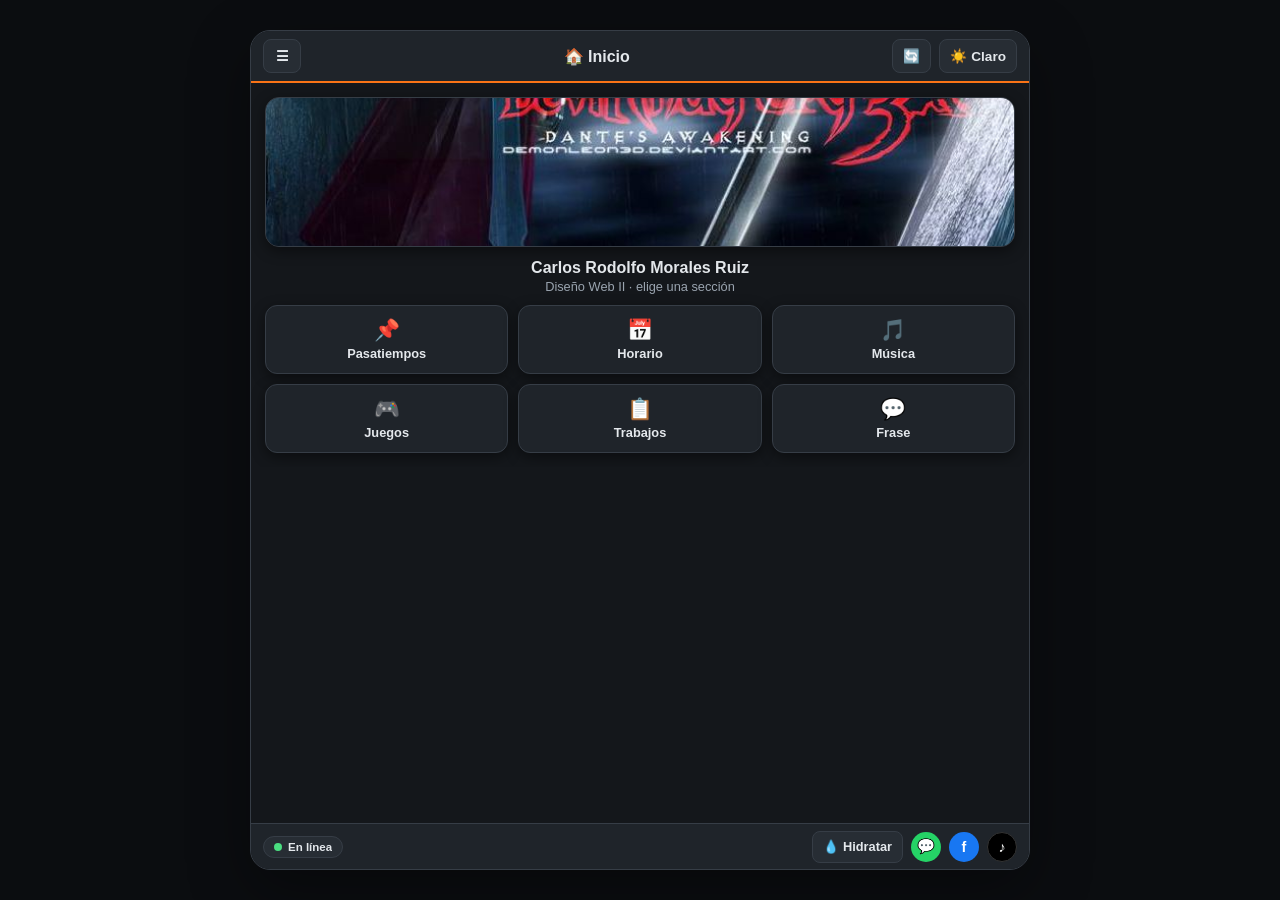
==== commit 809f6884: "Cambio con hidratacion y modo offline first" ====
--- a/index.html
+++ b/index.html
@@ -3,71 +3,96 @@
 <head>
     <meta charset="UTF-8">
     <meta name="viewport" content="width=device-width, initial-scale=1.0, viewport-fit=cover">
-    <meta name="theme-color" content="#14171b">
     <title>Página Personal - Carlos Rodolfo Morales Ruiz</title>
-    <link rel="stylesheet" href="styles.css">
+
+    <!-- PWA -->
+    <meta name="theme-color" content="#f97316">
+    <link rel="manifest" href="manifest.json">
+    <link rel="icon" type="image/png" href="icons/icon-192.png">
+    <link rel="apple-touch-icon" href="icons/icon-192.png">
+    <meta name="mobile-web-app-capable" content="yes">
+    <meta name="apple-mobile-web-app-capable" content="yes">
+    <meta name="apple-mobile-web-app-title" content="Mi Página">
+
+    <link rel="stylesheet" href="styles_2.css">
+
+    <!-- Registro del Service Worker al cargar la ventana -->
+    <script>
+        window.addEventListener("load", function () {
+            if ("serviceWorker" in navigator) {
+                navigator.serviceWorker.register("./sw.js").catch(function (error) {
+                    console.warn("No se pudo registrar el Service Worker:", error);
+                });
+            }
+        });
+    </script>
 </head>
-<body class="dark-mode">
+<body class="modo-oscuro">
 
     <!-- APP SHELL: contenedor maestro de una sola vista -->
-    <div class="app pwa-container">
-
-        <!-- BARRA SUPERIOR -->
-        <header class="topbar">
-            <button id="menuBtn" class="icon-btn" aria-label="Abrir menú" aria-expanded="false" aria-controls="navMenu">☰</button>
-            <h1 id="viewTitle">🏠 Inicio</h1>
-            <button id="themeBtn" class="icon-btn" aria-label="Cambiar tema">☀️ Claro</button>
+    <div class="aplicacion pwa-container">
+
+        <!-- CABECERA (HTML estático; el script la "hidrata": data-hidratado pasa a "true") -->
+        <header class="cabecera" id="contenedorMenu" data-hidratado="false">
+            <button id="btnMenu" class="boton-icono boton-pendiente" type="button" aria-label="Abrir menú" aria-expanded="false" aria-controls="menuPrincipal" data-desplegable="menuPrincipal" disabled>⏳</button>
+            <h1 class="titulo-vista" id="tituloVista">🏠 Inicio</h1>
+            <button id="btnRefrescar" class="boton-icono boton-pendiente" type="button" aria-label="Refrescar la vista actual" data-refrescar="vista" disabled><span class="icono-giro">🔄</span></button>
+            <button id="btnTema" class="boton-icono boton-pendiente" type="button" aria-label="Cambiar tema" disabled>Cargando…</button>
         </header>
 
         <!-- MENÚ DESPLEGABLE (hamburguesa) -->
-        <nav id="navMenu" class="nav-menu" aria-label="Navegación principal">
-            <button class="nav-link active" data-view="inicio">🏠 Inicio</button>
-            <button class="nav-link" data-view="pasatiempos">📌 Pasatiempos</button>
-            <button class="nav-link" data-view="horario">📅 Horario</button>
-            <button class="nav-link" data-view="musica">🎵 Música</button>
-            <button class="nav-link" data-view="juegos">🎮 Juegos</button>
-            <button class="nav-link" data-view="trabajos">📋 Trabajos</button>
-            <button class="nav-link" data-view="frase">💬 Frase</button>
+        <nav id="menuPrincipal" class="menu-principal menu-desplegable" aria-label="Navegación principal">
+            <p class="menu-grupo">Secciones</p>
+            <button class="menu-enlace menu-enlace--activo" type="button" data-vista="inicio">🏠 Inicio</button>
+            <button class="menu-enlace" type="button" data-vista="pasatiempos">📌 Pasatiempos</button>
+            <button class="menu-enlace" type="button" data-vista="horario">📅 Horario</button>
+            <button class="menu-enlace" type="button" data-vista="musica">🎵 Música</button>
+            <button class="menu-enlace" type="button" data-vista="juegos">🎮 Juegos</button>
+            <button class="menu-enlace" type="button" data-vista="trabajos">📋 Trabajos</button>
+            <button class="menu-enlace" type="button" data-vista="frase">💬 Frase</button>
+            <p class="menu-grupo">Módulos</p>
+            <a class="menu-enlace menu-enlace--activo-modulo" href="index.html" aria-current="page">👤 Portafolio</a>
+            <a class="menu-enlace" href="index2.html">📦 Catálogo de proyectos</a>
         </nav>
 
         <!-- ÁREA DE VISTAS (solo una visible a la vez) -->
-        <main class="views">
+        <main class="vistas">
 
             <!-- INICIO -->
-            <section class="view" id="view-inicio">
-                <div class="hero" aria-label="Galería">
-                    <div class="slide" style="background-image:url('devilmay.jpg')" role="img" aria-label="Juego"></div>
-                    <div class="slide" style="background-image:url('ciber.jpg')" role="img" aria-label="Estudio"></div>
-                    <div class="slide" style="background-image:url('lenguaje.jpg')" role="img" aria-label="Idioma"></div>
-                </div>
-                <p class="intro"><strong>Carlos Rodolfo Morales Ruiz</strong><br><span>Diseño Web II · elige una sección</span></p>
-                <div class="tiles">
-                    <button class="tile" data-go="pasatiempos"><span>📌</span>Pasatiempos</button>
-                    <button class="tile" data-go="horario"><span>📅</span>Horario</button>
-                    <button class="tile" data-go="musica"><span>🎵</span>Música</button>
-                    <button class="tile" data-go="juegos"><span>🎮</span>Juegos</button>
-                    <button class="tile" data-go="trabajos"><span>📋</span>Trabajos</button>
-                    <button class="tile" data-go="frase"><span>💬</span>Frase</button>
+            <section class="vista" id="vista-inicio">
+                <div class="portada" aria-label="Galería">
+                    <div class="diapositiva" style="background-image:url('devilmay.jpg')" role="img" aria-label="Juego"></div>
+                    <div class="diapositiva" style="background-image:url('ciber.jpg')" role="img" aria-label="Estudio"></div>
+                    <div class="diapositiva" style="background-image:url('lenguaje.jpg')" role="img" aria-label="Idioma"></div>
+                </div>
+                <p class="presentacion"><strong>Carlos Rodolfo Morales Ruiz</strong><br><span>Diseño Web II · elige una sección</span></p>
+                <div class="accesos">
+                    <button class="acceso" type="button" data-ir="pasatiempos"><span>📌</span>Pasatiempos</button>
+                    <button class="acceso" type="button" data-ir="horario"><span>📅</span>Horario</button>
+                    <button class="acceso" type="button" data-ir="musica"><span>🎵</span>Música</button>
+                    <button class="acceso" type="button" data-ir="juegos"><span>🎮</span>Juegos</button>
+                    <button class="acceso" type="button" data-ir="trabajos"><span>📋</span>Trabajos</button>
+                    <button class="acceso" type="button" data-ir="frase"><span>💬</span>Frase</button>
                 </div>
             </section>
 
             <!-- PASATIEMPOS (acordeón: solo uno abierto) -->
-            <section class="view" id="view-pasatiempos">
-                <div class="acc">
-                    <div class="acc-item">
-                        <button class="acc-head" aria-expanded="true">⏳ Pasatiempos (No productivo) <i>▾</i></button>
-                        <div class="acc-body" style="display:block">
-                            <ul class="lista">
+            <section class="vista" id="vista-pasatiempos">
+                <div class="acordeon">
+                    <div class="acordeon-item">
+                        <button class="acordeon-cabecera" type="button" aria-expanded="true">⏳ Pasatiempos (No productivo) <i>▾</i></button>
+                        <div class="acordeon-cuerpo" style="display:block">
+                            <ul class="lista-marcada">
                                 <li>Jugar videojuegos</li>
                                 <li>Escuchar música</li>
                                 <li>Nadar</li>
                             </ul>
                         </div>
                     </div>
-                    <div class="acc-item">
-                        <button class="acc-head" aria-expanded="false">🎯 Intereses (Productivo) <i>▾</i></button>
-                        <div class="acc-body">
-                            <ul class="lista">
+                    <div class="acordeon-item">
+                        <button class="acordeon-cabecera" type="button" aria-expanded="false">🎯 Intereses (Productivo) <i>▾</i></button>
+                        <div class="acordeon-cuerpo">
+                            <ul class="lista-marcada">
                                 <li>Aprendiendo diferentes idiomas</li>
                                 <li>Estudiando ciberseguridad</li>
                             </ul>
@@ -77,24 +102,24 @@
             </section>
 
             <!-- HORARIO -->
-            <section class="view" id="view-horario">
-                <table class="tabla">
+            <section class="vista" id="vista-horario">
+                <table class="tabla-horario">
                     <thead><tr><th>Hora</th><th>Actividad</th></tr></thead>
                     <tbody>
-                        <tr data-ini="7" data-fin="8"><td>7:00 — 8:00</td><td>Desayuno y preparación</td></tr>
-                        <tr data-ini="8" data-fin="12"><td>8:00 — 12:00</td><td>Estudio</td></tr>
-                        <tr data-ini="13" data-fin="14"><td>13:00 — 14:00</td><td>Almuerzo</td></tr>
-                        <tr data-ini="15" data-fin="17"><td>15:00 — 17:00</td><td>Estudios y aprendizaje</td></tr>
-                        <tr data-ini="18" data-fin="19"><td>18:00 — 19:00</td><td>Ejercicio o sacar a mi perro</td></tr>
-                        <tr data-ini="20" data-fin="23"><td>20:00 — 23:00</td><td>Jugar o hacer mis trabajos</td></tr>
+                        <tr data-inicio="7" data-fin="8"><td>7:00 — 8:00</td><td>Desayuno y preparación</td></tr>
+                        <tr data-inicio="8" data-fin="12"><td>8:00 — 12:00</td><td>Estudio</td></tr>
+                        <tr data-inicio="13" data-fin="14"><td>13:00 — 14:00</td><td>Almuerzo</td></tr>
+                        <tr data-inicio="15" data-fin="17"><td>15:00 — 17:00</td><td>Estudios y aprendizaje</td></tr>
+                        <tr data-inicio="18" data-fin="19"><td>18:00 — 19:00</td><td>Ejercicio o sacar a mi perro</td></tr>
+                        <tr data-inicio="20" data-fin="23"><td>20:00 — 23:00</td><td>Jugar o hacer mis trabajos</td></tr>
                     </tbody>
                 </table>
-                <p class="nota">La fila resaltada es la actividad de ahora.</p>
+                <p class="nota-pie">La fila resaltada es la actividad de ahora.</p>
             </section>
 
             <!-- MÚSICA (doble select: género → artista) -->
-            <section class="view" id="view-musica">
-                <div class="filtros-doble">
+            <section class="vista" id="vista-musica">
+                <div class="filtros-dobles">
                     <select id="selGenero" aria-label="Género">
                         <option value="todos">Todos los géneros</option>
                         <option value="romantica">💖 Romántica</option>
@@ -108,198 +133,208 @@
                     </select>
                 </div>
 
-                <div class="grid-2" id="gridMusica">
-                    <div class="card-musica card" data-genero="romantica" data-artista="Chayanne">
+                <div class="cuadricula lista-paginada" data-lista="musica" data-por-pagina="4">
+                    <div class="tarjeta tarjeta-musica elemento-lista" data-genero="romantica" data-artista="Chayanne">
                         <h3>Chayanne</h3><p>💖 Romántica · "Torero"</p>
                     </div>
-                    <div class="card-musica card" data-genero="romantica" data-artista="Ricardo Arjona">
+                    <div class="tarjeta tarjeta-musica elemento-lista" data-genero="romantica" data-artista="Ricardo Arjona">
                         <h3>Ricardo Arjona</h3><p>💖 Romántica · "Historia de taxi"</p>
                     </div>
-                    <div class="card-musica card" data-genero="romantica" data-artista="José José">
+                    <div class="tarjeta tarjeta-musica elemento-lista" data-genero="romantica" data-artista="José José">
                         <h3>José José</h3><p>💖 Romántica · "El triste"</p>
                     </div>
-                    <div class="card-musica card" data-genero="rap" data-artista="Kanye West">
+                    <div class="tarjeta tarjeta-musica elemento-lista" data-genero="rap" data-artista="Kanye West">
                         <h3>Kanye West</h3><p>🎤 Rap · "Stronger"</p>
                     </div>
-                    <div class="card-musica card" data-genero="rap" data-artista="Tyler, the Creator">
+                    <div class="tarjeta tarjeta-musica elemento-lista" data-genero="rap" data-artista="Tyler, the Creator">
                         <h3>Tyler, the Creator</h3><p>🎤 Rap · "EARFQUAKE"</p>
                     </div>
-                    <div class="card-musica card" data-genero="rock" data-artista="Rammstein">
+                    <div class="tarjeta tarjeta-musica elemento-lista" data-genero="rock" data-artista="Rammstein">
                         <h3>Rammstein</h3><p>🎸 Rock Industrial · "Du hast"</p>
                     </div>
-                    <div class="card-musica card" data-genero="rock" data-artista="Nine Inch Nails">
+                    <div class="tarjeta tarjeta-musica elemento-lista" data-genero="rock" data-artista="Nine Inch Nails">
                         <h3>Nine Inch Nails</h3><p>🎸 Rock Industrial · "Closer"</p>
                     </div>
-                    <div class="card-musica card" data-genero="regeton" data-artista="Wisin y Yandel">
+                    <div class="tarjeta tarjeta-musica elemento-lista" data-genero="regeton" data-artista="Wisin y Yandel">
                         <h3>Wisin y Yandel</h3><p>🔥 Reguetón · "Rakata"</p>
                     </div>
-                    <div class="card-musica card" data-genero="regeton" data-artista="Bad Bunny">
+                    <div class="tarjeta tarjeta-musica elemento-lista" data-genero="regeton" data-artista="Bad Bunny">
                         <h3>Bad Bunny</h3><p>🔥 Reguetón · "Tití me preguntó"</p>
                     </div>
-                    <div class="card-musica card" data-genero="techno" data-artista="Aphex Twin">
+                    <div class="tarjeta tarjeta-musica elemento-lista" data-genero="techno" data-artista="Aphex Twin">
                         <h3>Aphex Twin</h3><p>🎛️ Techno · "Windowlicker"</p>
                     </div>
-                    <div class="card-musica card" data-genero="techno" data-artista="Richie Hawtin">
+                    <div class="tarjeta tarjeta-musica elemento-lista" data-genero="techno" data-artista="Richie Hawtin">
                         <h3>Richie Hawtin</h3><p>🎛️ Techno · "Spastik" (Plastikman)</p>
                     </div>
                 </div>
 
-                <div class="pager">
-                    <button class="btn-mini" id="musicaPrev" aria-label="Página anterior">‹</button>
-                    <span id="musicaInfo">1 / 1</span>
-                    <button class="btn-mini" id="musicaNext" aria-label="Página siguiente">›</button>
-                </div>
-            </section>
-
-            <!-- JUEGOS (filtro desplegable + modal) -->
-            <section class="view" id="view-juegos">
-                <div class="toolbar">
-                    <span class="toolbar-label">Categoría: <b id="juegosFiltroActual">Todos</b></span>
-                    <div class="menu-filtro-container">
-                        <button id="juegosMenuBtn" class="btn-mini ancho" aria-expanded="false" aria-controls="juegosMenu">🕹️ Filtrar ▾</button>
-                        <div id="juegosMenu" class="dropdown-menu">
-                            <button class="btn-filtro-item" data-cat="todos">Ver Todos</button>
-                            <button class="btn-filtro-item" data-cat="accion">Acción / Horror</button>
-                            <button class="btn-filtro-item" data-cat="shooter">Shooter / FPS</button>
-                            <button class="btn-filtro-item" data-cat="indie">Indie / Roguelike</button>
-                        </div>
-                    </div>
-                </div>
-
-                <div class="grid-2" id="gridJuegos">
-                    <div class="card-juego" data-categoria="accion" data-titulo="Resident Evil 4" data-descripcion="Survival Horror clásico con Leon S. Kennedy." style="background-image: url('resident.jpg');">
+                <div class="paginador">
+                    <button class="boton-mini" type="button" data-pag="musica" data-dir="-1" aria-label="Página anterior">‹</button>
+                    <span data-pag-info="musica">1 / 1</span>
+                    <button class="boton-mini" type="button" data-pag="musica" data-dir="1" aria-label="Página siguiente">›</button>
+                </div>
+            </section>
+
+            <!-- JUEGOS (filtro desplegable + diálogo) -->
+            <section class="vista" id="vista-juegos">
+                <div class="barra-filtro">
+                    <span>Categoría: <b id="etiquetaJuegos">Todos</b></span>
+                    <div class="contenedor-menu">
+                        <button id="btnMenuJuegos" class="boton-mini boton-mini--texto" type="button" aria-expanded="false" aria-controls="menuJuegos" data-desplegable="menuJuegos">🕹️ Filtrar ▾</button>
+                        <div id="menuJuegos" class="menu-filtro menu-desplegable">
+                            <button class="menu-filtro-opcion" type="button" data-filtro="juegos" data-valor="todos">Ver Todos</button>
+                            <button class="menu-filtro-opcion" type="button" data-filtro="juegos" data-valor="accion">Acción / Horror</button>
+                            <button class="menu-filtro-opcion" type="button" data-filtro="juegos" data-valor="shooter">Shooter / FPS</button>
+                            <button class="menu-filtro-opcion" type="button" data-filtro="juegos" data-valor="indie">Indie / Roguelike</button>
+                        </div>
+                    </div>
+                </div>
+
+                <div class="cuadricula lista-paginada" data-lista="juegos" data-por-pagina="4">
+                    <div class="tarjeta-juego elemento-lista" role="button" tabindex="0" data-abrir-dialogo data-categoria="accion" data-titulo="Resident Evil 4" data-descripcion="Survival Horror clásico con Leon S. Kennedy." style="background-image: url('resident.jpg');">
                         <h3>Resident Evil 4</h3>
                         <p>Acción / Survival Horror</p>
                     </div>
-                    <div class="card-juego" data-categoria="accion" data-titulo="Devil May Cry 3" data-descripcion="Hack and slash frenético centrado en la juventud de Dante." style="background-image: url('devilmay.jpg');">
+                    <div class="tarjeta-juego elemento-lista" role="button" tabindex="0" data-abrir-dialogo data-categoria="accion" data-titulo="Devil May Cry 3" data-descripcion="Hack and slash frenético centrado en la juventud de Dante." style="background-image: url('devilmay.jpg');">
                         <h3>Devil May Cry 3</h3>
                         <p>Acción Hack and Slash</p>
                     </div>
-                    <div class="card-juego" data-categoria="shooter" data-titulo="Half-Life" data-descripcion="Shooter en primera persona que revolucionó la narrativa." style="background-image: url('half.jpg');">
+                    <div class="tarjeta-juego elemento-lista" role="button" tabindex="0" data-abrir-dialogo data-categoria="shooter" data-titulo="Half-Life" data-descripcion="Shooter en primera persona que revolucionó la narrativa." style="background-image: url('half.jpg');">
                         <h3>Half-Life</h3>
                         <p>Shooter / Ciencia Ficción</p>
                     </div>
-                    <div class="card-juego" data-categoria="accion" data-titulo="Monster Hunter" data-descripcion="Acción y estrategia enfrentando bestias colosales." style="background-image: url('Rise.jpg');">
+                    <div class="tarjeta-juego elemento-lista" role="button" tabindex="0" data-abrir-dialogo data-categoria="accion" data-titulo="Monster Hunter" data-descripcion="Acción y estrategia enfrentando bestias colosales." style="background-image: url('Rise.jpg');">
                         <h3>Monster Hunter</h3>
                         <p>Acción y Caza</p>
                     </div>
-                    <div class="card-juego" data-categoria="indie" data-titulo="The Binding of Isaac" data-descripcion="Roguelike con mazmorras aleatorias e intensos disparos." style="background-image: url('issac.jpg');">
+                    <div class="tarjeta-juego elemento-lista" role="button" tabindex="0" data-abrir-dialogo data-categoria="indie" data-titulo="The Binding of Isaac" data-descripcion="Roguelike con mazmorras aleatorias e intensos disparos." style="background-image: url('issac.jpg');">
                         <h3>The Binding of Isaac</h3>
                         <p>Indie / Roguelike</p>
                     </div>
-                    <div class="card-juego" data-categoria="shooter" data-titulo="Payday 2" data-descripcion="Shooter cooperativo de atracos de alto riesgo." style="background-image: url('payday2.jpg');">
+                    <div class="tarjeta-juego elemento-lista" role="button" tabindex="0" data-abrir-dialogo data-categoria="shooter" data-titulo="Payday 2" data-descripcion="Shooter cooperativo de atracos de alto riesgo." style="background-image: url('Payday2.jpg');">
                         <h3>Payday 2</h3>
                         <p>Shooter Cooperativo</p>
                     </div>
-                    <div class="card-juego" data-categoria="shooter" data-titulo="Payday 3" data-descripcion="Secuela táctica con gráficos modernizados." style="background-image: url('payday3.jpg');">
+                    <div class="tarjeta-juego elemento-lista" role="button" tabindex="0" data-abrir-dialogo data-categoria="shooter" data-titulo="Payday 3" data-descripcion="Secuela táctica con gráficos modernizados." style="background-image: url('Payday3.jpg');">
                         <h3>Payday 3</h3>
                         <p>Shooter Táctico</p>
                     </div>
                 </div>
 
-                <div class="pager">
-                    <button class="btn-mini" id="juegosPrev" aria-label="Página anterior">‹</button>
-                    <span id="juegosInfo">1 / 1</span>
-                    <button class="btn-mini" id="juegosNext" aria-label="Página siguiente">›</button>
+                <div class="paginador">
+                    <button class="boton-mini" type="button" data-pag="juegos" data-dir="-1" aria-label="Página anterior">‹</button>
+                    <span data-pag-info="juegos">1 / 1</span>
+                    <button class="boton-mini" type="button" data-pag="juegos" data-dir="1" aria-label="Página siguiente">›</button>
                 </div>
             </section>
 
             <!-- TRABAJOS: formulario por pasos (sin scroll) -->
-            <section class="view" id="view-trabajos">
-                <form id="workForm" class="card form-card" novalidate>
+            <section class="vista" id="vista-trabajos">
+                <form id="formSolicitud" class="tarjeta formulario" novalidate>
                     <div class="progreso">
-                        <span id="pasoTexto">Paso 1 de 3</span>
-                        <div class="dots"><i class="dot active"></i><i class="dot"></i><i class="dot"></i></div>
+                        <span id="textoPaso">Paso 1 de 3</span>
+                        <div class="puntos"><i class="punto es-activo"></i><i class="punto"></i><i class="punto"></i></div>
                     </div>
 
                     <!-- Paso 1 -->
-                    <div class="paso" data-paso="0">
-                        <div class="form-group" data-tipo="nombre">
+                    <div class="paso-formulario" data-paso="0">
+                        <div class="campo-grupo" data-tipo="nombre">
                             <label for="nombreCliente">1. Nombre completo (nombre y 2 apellidos)</label>
                             <input type="text" id="nombreCliente" placeholder="Ej. Carlos Rodolfo Morales Ruiz" maxlength="60" autocomplete="name">
-                            <span class="error-campo"></span>
-                        </div>
-                        <div class="form-group" data-tipo="email">
+                            <span class="mensaje-campo"></span>
+                        </div>
+                        <div class="campo-grupo" data-tipo="email">
                             <label for="emailCliente">2. Correo electrónico</label>
                             <input type="text" id="emailCliente" placeholder="Ej. correo@dominio.com" maxlength="60" autocomplete="email">
-                            <span class="error-campo"></span>
-                        </div>
-                        <div class="form-group" data-tipo="telefono">
+                            <span class="mensaje-campo"></span>
+                        </div>
+                        <div class="campo-grupo" data-tipo="telefono">
                             <label for="telefono">3. Teléfono (8 dígitos, inicia con 6 o 7)</label>
                             <input type="text" id="telefono" placeholder="Ej. 78426903" maxlength="8" inputmode="numeric" autocomplete="tel">
-                            <span class="error-campo"></span>
+                            <span class="mensaje-campo"></span>
                         </div>
                     </div>
 
                     <!-- Paso 2 -->
-                    <div class="paso" data-paso="1">
-                        <div class="form-group" data-tipo="servicio">
+                    <div class="paso-formulario" data-paso="1">
+                        <div class="campo-grupo" data-tipo="servicio">
                             <label for="tipoServicio">4. Tipo de servicio (solo letras)</label>
                             <input type="text" id="tipoServicio" placeholder="Ej. Ciberseguridad" maxlength="40">
-                            <span class="error-campo"></span>
-                        </div>
-                        <div class="form-group" data-tipo="presupuesto">
+                            <span class="mensaje-campo"></span>
+                        </div>
+                        <div class="campo-grupo" data-tipo="presupuesto">
                             <label for="presupuesto">5. Presupuesto en Bs. (solo números)</label>
                             <input type="text" id="presupuesto" placeholder="Ej. 500" maxlength="9" inputmode="numeric">
-                            <span class="error-campo"></span>
-                        </div>
-                        <div class="form-group" data-tipo="fecha">
+                            <span class="mensaje-campo"></span>
+                        </div>
+                        <div class="campo-grupo" data-tipo="fecha">
                             <label for="fechaLimite">6. Fecha límite de entrega (hoy o posterior)</label>
                             <input type="date" id="fechaLimite">
-                            <span class="error-campo"></span>
+                            <span class="mensaje-campo"></span>
                         </div>
                     </div>
 
                     <!-- Paso 3 -->
-                    <div class="paso" data-paso="2">
-                        <div class="form-group" data-tipo="descripcion">
+                    <div class="paso-formulario" data-paso="2">
+                        <div class="campo-grupo" data-tipo="descripcion">
                             <label for="descripcion">7. Descripción (5 a 200 caracteres)</label>
                             <input type="text" id="descripcion" placeholder="Detalle breve" maxlength="200">
-                            <span class="error-campo"></span>
-                        </div>
-                        <div class="form-group form-check" data-tipo="acepto">
-                            <div class="check-row">
+                            <span class="mensaje-campo"></span>
+                        </div>
+                        <div class="campo-grupo" data-tipo="acepto">
+                            <div class="fila-casilla">
                                 <input type="checkbox" id="acepto">
                                 <label for="acepto">8. Acepto que me contacten por este proyecto</label>
                             </div>
-                            <span class="error-campo"></span>
-                        </div>
-                        <div id="alertaBox" aria-live="polite"></div>
-                    </div>
-
-                    <div class="form-nav">
-                        <button type="button" class="btn-sec" id="btnAtras">‹ Atrás</button>
-                        <button type="button" class="btn-submit" id="btnSiguiente">Siguiente ›</button>
-                        <button type="submit" class="btn-submit" id="btnEnviar">Enviar Solicitud</button>
+                            <span class="mensaje-campo"></span>
+                        </div>
+                        <div id="cajaMensaje" aria-live="polite"></div>
+                    </div>
+
+                    <div class="navegacion-formulario">
+                        <button type="button" class="boton-secundario" id="btnAtras">‹ Atrás</button>
+                        <button type="button" class="boton-principal" id="btnSiguiente">Siguiente ›</button>
+                        <button type="submit" class="boton-principal" id="btnEnviar">Enviar Solicitud</button>
                     </div>
                 </form>
             </section>
 
             <!-- FRASE -->
-            <section class="view" id="view-frase">
-                <div class="frase">
+            <section class="vista" id="vista-frase">
+                <div class="frase-destacada">
                     "Sé extremadamente sutil, incluso hasta el punto de la informalidad."
                     <span>— Sun Tzu</span>
                 </div>
             </section>
 
-            <!-- MODAL DE JUEGOS (dentro del app shell) -->
-            <div id="modalJuego" class="modal-overlay" role="dialog" aria-modal="true" aria-labelledby="modalTitulo">
-                <div class="modal-contenido">
-                    <button id="cerrarModal" class="modal-cerrar" aria-label="Cerrar">&times;</button>
-                    <h3 id="modalTitulo">Título</h3>
-                    <p id="modalDescripcion">Descripción...</p>
+            <!-- DIÁLOGO DE DETALLE (dentro del app shell) -->
+            <div id="dialogoDetalle" class="dialogo" role="dialog" aria-modal="true" aria-labelledby="dialogoTitulo">
+                <div class="dialogo-caja">
+                    <button class="dialogo-cerrar" type="button" data-cerrar-dialogo aria-label="Cerrar">&times;</button>
+                    <h3 id="dialogoTitulo">Título</h3>
+                    <p id="dialogoTexto">Descripción...</p>
                 </div>
             </div>
         </main>
 
-        <!-- DOCK INFERIOR: contacto / redes -->
-        <footer class="dock" id="contacto">
-            <span class="dock-texto">Diseño Web II 😎✨</span>
-            <div class="redes">
-                <a href="https://wa.me/59178426903" target="_blank" rel="noopener noreferrer" class="boton-red whatsapp" title="WhatsApp" aria-label="WhatsApp">💬</a>
-                <a href="https://www.facebook.com/profile.php?id=100009459453658" target="_blank" rel="noopener noreferrer" class="boton-red facebook" title="Facebook" aria-label="Facebook">f</a>
-                <a href="https://www.tiktok.com/@kaarelrmr" target="_blank" rel="noopener noreferrer" class="boton-red tiktok" title="TikTok" aria-label="TikTok">♪</a>
+        <!-- AVISO TEMPORAL -->
+        <div id="avisoEstado" class="aviso-estado" role="status" aria-live="polite"></div>
+
+        <!-- BARRA INFERIOR: estado de red + acciones + contacto -->
+        <footer class="barra-inferior" id="contacto">
+            <span id="estadoRed" class="estado-red" role="status" aria-live="polite">
+                <i class="estado-red__punto"></i>
+                <span class="estado-red__texto" id="estadoRedTexto">En línea</span>
+            </span>
+
+            <div class="acciones-barra">
+                <button id="btnHidratar" class="boton-mini boton-mini--texto" type="button" data-refrescar="hidratar" aria-label="Hidratar interfaz">💧<span class="etiqueta-boton"> Hidratar</span></button>
+                <div class="enlaces-contacto">
+                    <a href="https://wa.me/59178426903" target="_blank" rel="noopener noreferrer" class="enlace-contacto enlace-contacto--chat" title="Mensaje directo" aria-label="Mensaje directo">💬</a>
+                    <a href="https://www.facebook.com/profile.php?id=100009459453658" target="_blank" rel="noopener noreferrer" class="enlace-contacto enlace-contacto--perfil" title="Perfil" aria-label="Perfil">f</a>
+                    <a href="https://www.tiktok.com/@kaarelrmr" target="_blank" rel="noopener noreferrer" class="enlace-contacto enlace-contacto--video" title="Videos" aria-label="Videos">♪</a>
+                </div>
             </div>
         </footer>
     </div>
--- a/styles_2.css
+++ b/styles_2.css
@@ -0,0 +1,813 @@
+/* ============================================================
+   styles_2.css — App shell de una sola vista (PWA)
+   Paleta: plomo plata + acento naranja ejecutivo (#f97316)
+   Alturas: min-height / max-height en dvh (sin 100vh)
+   Clases: nombres semánticos en español, sin términos que
+   suelan filtrar las extensiones de privacidad.
+   ============================================================ */
+
+/* ===== BASE ===== */
+* {
+    margin: 0;
+    padding: 0;
+    box-sizing: border-box;
+    font-family: 'Segoe UI', Tahoma, sans-serif;
+}
+
+:root {
+    --fondo-pagina: #cfd3d9;
+    --fondo: #e6e8ec;
+    --panel: #f5f6f8;
+    --panel-2: #eceef1;
+    --tinta: #1f242b;
+    --tinta-suave: #5b6572;
+    --linea: #cdd2d9;
+
+    --acento: #f97316;              /* naranja ejecutivo: rellenos, bordes y foco */
+    --acento-texto: #c2410c;        /* naranja legible sobre fondo claro */
+    --sobre-acento: #1c1206;        /* texto sobre relleno naranja (contraste alto) */
+
+    --sombra: 0 4px 14px rgba(20, 28, 40, 0.10);
+    --ok: #15803d;
+    --error: #c2264a;
+
+    --alto-cabecera: 52px;
+    --alto-barra: 46px;
+}
+
+body.modo-oscuro {
+    --fondo-pagina: #0b0d10;
+    --fondo: #14171b;
+    --panel: #1f242a;
+    --panel-2: #272d34;
+    --tinta: #e4e8ec;
+    --tinta-suave: #9aa4af;
+    --linea: #363d46;
+    --acento-texto: #fb923c;
+    --sombra: 0 4px 14px rgba(0, 0, 0, 0.45);
+    --ok: #4ade80;
+    --error: #fb7185;
+}
+
+html,
+body {
+    min-height: 100dvh;
+    overflow: hidden;               /* sin scroll global */
+}
+
+body {
+    display: flex;
+    align-items: center;
+    justify-content: center;
+    background: var(--fondo);
+    color: var(--tinta);
+    transition: background 0.3s ease, color 0.3s ease;
+}
+
+button {
+    font: inherit;
+    color: inherit;
+    cursor: pointer;
+}
+
+a { color: inherit; }
+
+.es-oculto { display: none !important; }
+
+/* ===== APP SHELL ===== */
+.aplicacion {
+    position: relative;
+    display: flex;
+    flex-direction: column;
+    width: 100%;
+    min-height: 100dvh;
+    max-height: 100dvh;             /* min = max: llena la pantalla y nunca la desborda */
+    background: var(--fondo);
+    overflow: hidden;
+}
+
+@media (min-width: 720px) {
+    body { background: var(--fondo-pagina); }
+
+    .aplicacion {
+        max-width: 780px;
+        min-height: min(840px, 94dvh);
+        max-height: min(840px, 94dvh);
+        border: 1px solid var(--linea);
+        border-radius: 20px;
+        box-shadow: 0 20px 60px rgba(0, 0, 0, 0.35);
+    }
+}
+
+/* Navegadores sin soporte de dvh */
+@supports not (min-height: 100dvh) {
+    html, body { height: 100%; }
+    .aplicacion { min-height: 100%; max-height: 100%; }
+}
+
+/* ===== CABECERA ===== */
+.cabecera {
+    flex: 0 0 var(--alto-cabecera);
+    display: flex;
+    align-items: center;
+    justify-content: space-between;
+    gap: 8px;
+    padding: 0 12px;
+    background: var(--panel);
+    border-bottom: 2px solid var(--acento);
+    z-index: 40;
+}
+
+.titulo-vista {
+    flex: 1;
+    min-width: 0;
+    text-align: center;
+    font-size: 1rem;
+    font-weight: 600;
+    white-space: nowrap;
+    overflow: hidden;
+    text-overflow: ellipsis;
+}
+
+.boton-icono {
+    min-width: 38px;
+    height: 34px;
+    padding: 0 10px;
+    border: 1px solid var(--linea);
+    background: var(--panel-2);
+    border-radius: 8px;
+    font-size: 0.85rem;
+    font-weight: 600;
+    transition: border-color 0.2s, background 0.2s, opacity 0.2s;
+}
+
+.boton-icono:hover:not(:disabled),
+.boton-icono:focus-visible {
+    border-color: var(--acento);
+    outline: none;
+}
+
+.boton-icono:focus-visible { box-shadow: 0 0 0 3px color-mix(in srgb, var(--acento) 35%, transparent); }
+
+/* Estado estático (antes de la hidratación) */
+.boton-pendiente,
+.boton-pendiente:disabled {
+    opacity: 0.55;
+    cursor: progress;
+}
+
+[data-hidratado="true"] .boton-icono { animation: aparecer 0.3s ease; }
+
+.boton-icono.esta-girando { pointer-events: none; }
+.boton-icono.esta-girando .icono-giro { display: inline-block; animation: girar 0.6s linear; }
+
+/* ===== MENÚ PRINCIPAL (hamburguesa) ===== */
+.menu-principal {
+    display: none;
+    position: absolute;
+    top: calc(var(--alto-cabecera) + 6px);
+    left: 10px;
+    width: 230px;
+    max-height: calc(100% - var(--alto-cabecera) - var(--alto-barra) - 12px);
+    overflow-y: auto;
+    scrollbar-width: none;
+    padding: 6px;
+    background: var(--panel);
+    border: 1px solid var(--linea);
+    border-radius: 12px;
+    box-shadow: var(--sombra), 0 12px 30px rgba(0, 0, 0, 0.25);
+    z-index: 50;
+}
+.menu-principal::-webkit-scrollbar { display: none; }
+
+.menu-grupo {
+    margin: 6px 8px 2px;
+    font-size: 0.68rem;
+    font-weight: 700;
+    letter-spacing: 0.06em;
+    text-transform: uppercase;
+    color: var(--tinta-suave);
+}
+
+.menu-enlace {
+    display: block;
+    width: 100%;
+    text-align: left;
+    text-decoration: none;
+    padding: 9px 10px;
+    border: none;
+    background: transparent;
+    border-radius: 8px;
+    font-size: 0.92rem;
+}
+
+.menu-enlace:hover,
+.menu-enlace:focus-visible {
+    background: var(--panel-2);
+    outline: none;
+}
+
+.menu-enlace--activo {
+    background: var(--acento);
+    color: var(--sobre-acento);
+    font-weight: 600;
+}
+.menu-enlace--activo:hover,
+.menu-enlace--activo:focus-visible { background: var(--acento); }
+
+/* Módulo (página) en el que estás */
+.menu-enlace--activo-modulo {
+    box-shadow: inset 0 0 0 1px var(--acento);
+    font-weight: 600;
+}
+
+/* ===== VISTAS ===== */
+.vistas {
+    position: relative;
+    flex: 1;
+    min-height: 0;
+}
+
+.vista {
+    display: none;
+    height: 100%;
+    padding: 14px;
+    overflow-y: auto;               /* red de seguridad en pantallas diminutas; sin barra visible */
+    scrollbar-width: none;
+}
+.vista::-webkit-scrollbar { display: none; }
+
+/* ===== TARJETAS Y CUADRÍCULAS ===== */
+.tarjeta {
+    background: var(--panel);
+    border: 1px solid var(--linea);
+    border-left: 3px solid var(--acento);
+    border-radius: 12px;
+    padding: 10px 12px;
+    box-shadow: var(--sombra);
+}
+
+.tarjeta h3 {
+    font-size: 0.92rem;
+    margin-bottom: 3px;
+}
+
+.tarjeta p {
+    font-size: 0.78rem;
+    color: var(--tinta-suave);
+}
+
+.cuadricula {
+    display: grid;
+    grid-template-columns: 1fr 1fr;
+    gap: 10px;
+}
+
+.cuadricula--una {
+    grid-template-columns: 1fr;
+}
+
+/* ===== INICIO ===== */
+.portada {
+    position: relative;
+    height: 150px;
+    border-radius: 14px;
+    overflow: hidden;
+    border: 1px solid var(--linea);
+    background: var(--panel-2);
+    box-shadow: var(--sombra);
+}
+
+.diapositiva {
+    position: absolute;
+    inset: 0;
+    background-size: cover;
+    background-position: center;
+    background-color: var(--panel-2);
+    display: none;
+}
+.diapositiva:first-child { display: block; }
+
+.presentacion {
+    margin: 12px 2px 10px;
+    text-align: center;
+    font-size: 1rem;
+}
+.presentacion span {
+    font-size: 0.8rem;
+    color: var(--tinta-suave);
+}
+
+.accesos {
+    display: grid;
+    grid-template-columns: repeat(3, 1fr);
+    gap: 10px;
+}
+
+.acceso {
+    display: flex;
+    flex-direction: column;
+    align-items: center;
+    justify-content: center;
+    gap: 4px;
+    padding: 12px 4px;
+    background: var(--panel);
+    border: 1px solid var(--linea);
+    border-radius: 12px;
+    font-size: 0.8rem;
+    font-weight: 600;
+    box-shadow: var(--sombra);
+    transition: transform 0.15s, border-color 0.2s;
+}
+.acceso span { font-size: 1.3rem; }
+.acceso:hover,
+.acceso:focus-visible {
+    transform: translateY(-2px);
+    border-color: var(--acento);
+    outline: none;
+}
+
+/* ===== ACORDEÓN ===== */
+.acordeon { display: flex; flex-direction: column; gap: 10px; }
+
+.acordeon-item {
+    background: var(--panel);
+    border: 1px solid var(--linea);
+    border-radius: 12px;
+    box-shadow: var(--sombra);
+    overflow: hidden;
+}
+
+.acordeon-cabecera {
+    display: flex;
+    justify-content: space-between;
+    align-items: center;
+    width: 100%;
+    padding: 12px 14px;
+    background: transparent;
+    border: none;
+    font-weight: 600;
+    font-size: 0.95rem;
+    text-align: left;
+}
+.acordeon-cabecera i { font-style: normal; transition: transform 0.25s; }
+.acordeon-cabecera[aria-expanded="true"] i { transform: rotate(180deg); }
+.acordeon-cabecera:focus-visible { outline: 2px solid var(--acento); outline-offset: -2px; }
+
+.acordeon-cuerpo { display: none; padding: 0 14px 12px; }
+
+.lista-marcada { list-style: none; }
+.lista-marcada li {
+    padding: 6px 0;
+    font-size: 0.9rem;
+    color: var(--tinta-suave);
+    border-top: 1px solid var(--linea);
+}
+.lista-marcada li::before { content: "✓ "; color: var(--acento-texto); font-weight: 700; }
+
+/* ===== TABLA DE HORARIO ===== */
+.tabla-horario {
+    width: 100%;
+    border-collapse: collapse;
+    background: var(--panel);
+    border: 1px solid var(--linea);
+    border-radius: 12px;
+    overflow: hidden;
+    box-shadow: var(--sombra);
+}
+.tabla-horario th,
+.tabla-horario td {
+    padding: 10px 12px;
+    text-align: left;
+    font-size: 0.88rem;
+    border-bottom: 1px solid var(--linea);
+    color: var(--tinta-suave);
+}
+.tabla-horario th { background: var(--panel-2); color: var(--tinta); }
+.tabla-horario tbody tr:last-child td { border-bottom: none; }
+.tabla-horario tr.es-actual td {
+    background: var(--acento);
+    color: var(--sobre-acento);
+    font-weight: 600;
+}
+
+.nota-pie {
+    margin-top: 8px;
+    font-size: 0.72rem;
+    color: var(--tinta-suave);
+    text-align: center;
+}
+
+/* ===== CAMPOS Y FILTROS ===== */
+.filtros-dobles {
+    display: flex;
+    gap: 8px;
+    margin-bottom: 10px;
+}
+
+.filtros-dobles select,
+.campo-grupo input[type="text"],
+.campo-grupo input[type="date"] {
+    width: 100%;
+    padding: 8px 10px;
+    font-size: 0.9rem;
+    background: var(--panel);
+    color: var(--tinta);
+    border: 1px solid var(--linea);
+    border-radius: 8px;
+    transition: border-color 0.2s, box-shadow 0.2s;
+}
+
+.filtros-dobles select { flex: 1; min-width: 0; cursor: pointer; }
+.filtros-dobles select:disabled { opacity: 0.5; cursor: not-allowed; }
+
+.filtros-dobles select:focus,
+.campo-grupo input:focus {
+    outline: none;
+    border-color: var(--acento);
+    box-shadow: 0 0 0 3px color-mix(in srgb, var(--acento) 35%, transparent);
+}
+
+.tarjeta-musica,
+.tarjeta-proyecto { animation: aparecer 0.25s ease; }
+
+.paginador {
+    display: flex;
+    justify-content: center;
+    align-items: center;
+    gap: 14px;
+    margin-top: 12px;
+    font-size: 0.8rem;
+    color: var(--tinta-suave);
+}
+
+.boton-mini {
+    min-width: 34px;
+    height: 32px;
+    padding: 0 10px;
+    background: var(--panel-2);
+    border: 1px solid var(--linea);
+    border-radius: 8px;
+    font-weight: 700;
+    transition: border-color 0.2s, opacity 0.2s;
+}
+.boton-mini--texto { font-size: 0.8rem; }
+.boton-mini:hover:not(:disabled),
+.boton-mini:focus-visible { border-color: var(--acento); outline: none; }
+.boton-mini:disabled { opacity: 0.4; cursor: not-allowed; }
+
+/* ===== BARRA DE FILTRO + MENÚ DESPLEGABLE ===== */
+.barra-filtro {
+    display: flex;
+    justify-content: space-between;
+    align-items: center;
+    margin-bottom: 10px;
+    font-size: 0.82rem;
+    color: var(--tinta-suave);
+}
+.barra-filtro b { color: var(--tinta); }
+
+.contenedor-menu { position: relative; }
+
+.menu-filtro {
+    display: none;
+    position: absolute;
+    right: 0;
+    top: 38px;
+    min-width: 180px;
+    padding: 6px;
+    background: var(--panel);
+    border: 1px solid var(--linea);
+    border-radius: 10px;
+    box-shadow: var(--sombra), 0 10px 24px rgba(0, 0, 0, 0.25);
+    z-index: 20;
+}
+
+.menu-filtro-opcion {
+    display: block;
+    width: 100%;
+    text-align: left;
+    padding: 8px 10px;
+    background: transparent;
+    border: none;
+    border-radius: 6px;
+    font-size: 0.85rem;
+}
+.menu-filtro-opcion:hover,
+.menu-filtro-opcion:focus-visible { background: var(--panel-2); color: var(--acento-texto); outline: none; }
+
+/* ===== JUEGOS ===== */
+.tarjeta-juego {
+    position: relative;
+    display: flex;
+    flex-direction: column;
+    justify-content: flex-end;
+    height: 100px;
+    padding: 10px;
+    border-radius: 12px;
+    overflow: hidden;
+    border: 1px solid var(--linea);
+    background-color: var(--panel-2);
+    background-size: cover;
+    background-position: center;
+    cursor: pointer;
+    box-shadow: var(--sombra);
+    transition: transform 0.15s, border-color 0.2s;
+    animation: aparecer 0.25s ease;
+}
+.tarjeta-juego:hover,
+.tarjeta-juego:focus-visible { transform: translateY(-2px); border-color: var(--acento); outline: none; }
+
+.tarjeta-juego::before {
+    content: "";
+    position: absolute;
+    inset: 0;
+    background: linear-gradient(180deg, rgba(10, 14, 20, 0.05) 0%, rgba(10, 14, 20, 0.88) 100%);
+    z-index: 1;
+}
+.tarjeta-juego h3,
+.tarjeta-juego p { position: relative; z-index: 2; margin: 0; }
+.tarjeta-juego h3 { color: #ffffff; font-size: 0.88rem; }
+.tarjeta-juego p { color: #cbd5e1; font-size: 0.7rem; font-weight: 600; }
+
+/* ===== CATÁLOGO (módulo secundario) ===== */
+.tarjeta-proyecto {
+    cursor: pointer;
+    display: flex;
+    flex-direction: column;
+    gap: 4px;
+    transition: transform 0.15s, border-color 0.2s;
+}
+.tarjeta-proyecto:hover,
+.tarjeta-proyecto:focus-visible { transform: translateY(-2px); border-color: var(--acento); outline: none; }
+.tarjeta-proyecto h3 { display: flex; justify-content: space-between; gap: 8px; align-items: baseline; }
+
+.etiqueta-categoria {
+    flex: none;
+    padding: 1px 8px;
+    border-radius: 999px;
+    border: 1px solid var(--acento);
+    color: var(--acento-texto);
+    font-size: 0.66rem;
+    font-weight: 700;
+}
+
+/* ===== PANEL DE ESTADO PWA ===== */
+.lista-datos {
+    display: grid;
+    grid-template-columns: auto 1fr;
+    gap: 8px 14px;
+    font-size: 0.86rem;
+}
+.lista-datos dt { color: var(--tinta-suave); }
+.lista-datos dd { font-weight: 600; text-align: right; overflow-wrap: anywhere; }
+
+.acciones-panel {
+    display: flex;
+    flex-wrap: wrap;
+    gap: 8px;
+    margin-top: 12px;
+}
+
+/* ===== DIÁLOGO (dentro del shell) ===== */
+.dialogo {
+    display: none;
+    position: absolute;
+    inset: 0;
+    background: rgba(8, 10, 14, 0.7);
+    z-index: 60;
+}
+
+.dialogo-caja {
+    position: absolute;
+    top: 50%;
+    left: 50%;
+    transform: translate(-50%, -50%);
+    width: 88%;
+    max-width: 380px;
+    padding: 20px;
+    background: var(--panel);
+    border: 1px solid var(--acento);
+    border-radius: 14px;
+    box-shadow: 0 16px 40px rgba(0, 0, 0, 0.4);
+}
+.dialogo-caja h3 { margin-bottom: 8px; padding-right: 24px; }
+.dialogo-caja p { color: var(--tinta-suave); font-size: 0.92rem; line-height: 1.45; }
+
+.dialogo-cerrar {
+    position: absolute;
+    top: 6px;
+    right: 10px;
+    background: transparent;
+    border: none;
+    font-size: 1.6rem;
+    color: var(--acento-texto);
+    line-height: 1;
+}
+
+/* ===== FORMULARIO POR PASOS ===== */
+.formulario { padding: 12px 14px; }
+
+.progreso {
+    display: flex;
+    justify-content: space-between;
+    align-items: center;
+    margin-bottom: 10px;
+    font-size: 0.78rem;
+    color: var(--tinta-suave);
+    font-weight: 600;
+}
+.puntos { display: flex; gap: 6px; }
+.punto {
+    width: 22px;
+    height: 5px;
+    border-radius: 3px;
+    background: var(--linea);
+    transition: background 0.3s;
+}
+.punto.es-activo { background: var(--acento); }
+
+.paso-formulario { display: none; }
+.paso-formulario[data-paso="0"] { display: block; }
+
+.campo-grupo { margin-bottom: 8px; }
+.campo-grupo label {
+    display: block;
+    margin-bottom: 3px;
+    font-size: 0.8rem;
+    font-weight: 600;
+}
+.mensaje-campo {
+    display: block;
+    min-height: 15px;
+    margin-top: 2px;
+    font-size: 0.7rem;
+    font-weight: 700;
+}
+.mensaje--error { color: var(--error); }
+.mensaje--ok { color: var(--ok); }
+
+.fila-casilla { display: flex; align-items: flex-start; gap: 8px; }
+.fila-casilla input { margin-top: 3px; accent-color: var(--acento); width: 16px; height: 16px; }
+.fila-casilla label { font-weight: 400; margin: 0; }
+
+.navegacion-formulario {
+    display: flex;
+    justify-content: space-between;
+    gap: 8px;
+    margin-top: 6px;
+}
+
+.boton-principal,
+.boton-secundario {
+    padding: 9px 14px;
+    border-radius: 8px;
+    font-weight: 700;
+    font-size: 0.88rem;
+    border: 1px solid var(--acento);
+    transition: opacity 0.2s, transform 0.15s;
+}
+.boton-principal { background: var(--acento); color: var(--sobre-acento); margin-left: auto; }
+.boton-secundario { background: transparent; color: var(--tinta); border-color: var(--linea); }
+.boton-principal:hover:not(:disabled),
+.boton-secundario:hover:not(:disabled) { transform: translateY(-1px); }
+.boton-principal:disabled { opacity: 0.5; cursor: not-allowed; }
+.boton-secundario:disabled { opacity: 0.35; cursor: not-allowed; }
+.boton-principal:focus-visible,
+.boton-secundario:focus-visible { outline: 2px solid var(--acento); outline-offset: 2px; }
+
+#btnEnviar { display: none; }
+
+#cajaMensaje p { font-size: 0.85rem; font-weight: 700; margin-top: 4px; }
+
+/* ===== FRASE ===== */
+.frase-destacada {
+    margin-top: 6dvh;
+    padding: 28px 20px;
+    text-align: center;
+    font-size: 1.1rem;
+    font-style: italic;
+    line-height: 1.5;
+    background: var(--panel);
+    border: 1px solid var(--linea);
+    border-left: 3px solid var(--acento);
+    border-radius: 14px;
+    box-shadow: var(--sombra);
+}
+.frase-destacada span {
+    display: block;
+    margin-top: 10px;
+    font-size: 0.85rem;
+    font-style: normal;
+    color: var(--acento-texto);
+}
+
+/* ===== BARRA INFERIOR + ESTADO DE RED ===== */
+.barra-inferior {
+    flex: 0 0 var(--alto-barra);
+    display: flex;
+    align-items: center;
+    justify-content: space-between;
+    gap: 8px;
+    padding: 0 12px;
+    background: var(--panel);
+    border-top: 1px solid var(--linea);
+}
+
+.estado-red {
+    display: inline-flex;
+    align-items: center;
+    gap: 6px;
+    min-width: 0;
+    padding: 4px 10px;
+    border: 1px solid var(--linea);
+    border-radius: 999px;
+    background: var(--panel-2);
+    font-size: 0.72rem;
+    font-weight: 700;
+    white-space: nowrap;
+}
+.estado-red__texto { overflow: hidden; text-overflow: ellipsis; }
+.estado-red__punto {
+    flex: none;
+    width: 8px;
+    height: 8px;
+    border-radius: 50%;
+    background: var(--ok);
+}
+.estado-red--sin-conexion { border-color: var(--acento); }
+.estado-red--sin-conexion .estado-red__punto { background: var(--acento); }
+
+.acciones-barra {
+    display: flex;
+    align-items: center;
+    gap: 8px;
+    flex: none;
+}
+
+.enlaces-contacto { display: flex; gap: 8px; }
+
+.enlace-contacto {
+    width: 30px;
+    height: 30px;
+    border-radius: 50%;
+    display: flex;
+    align-items: center;
+    justify-content: center;
+    text-decoration: none;
+    font-size: 0.9rem;
+    font-weight: 700;
+    transition: transform 0.2s;
+}
+.enlace-contacto:hover { transform: scale(1.12); }
+.enlace-contacto--chat { background: #25D366; color: #fff; }
+.enlace-contacto--perfil { background: #1877F2; color: #fff; }
+.enlace-contacto--video { background: #000; color: #fff; border: 1px solid #333; }
+
+/* ===== AVISO TEMPORAL ===== */
+.aviso-estado {
+    display: none;
+    position: absolute;
+    left: 50%;
+    bottom: calc(var(--alto-barra) + 12px);
+    transform: translateX(-50%);
+    max-width: 90%;
+    padding: 8px 14px;
+    background: var(--tinta);
+    color: var(--fondo);
+    border-radius: 999px;
+    font-size: 0.8rem;
+    font-weight: 600;
+    text-align: center;
+    box-shadow: 0 8px 20px rgba(0, 0, 0, 0.3);
+    z-index: 70;
+}
+
+/* ===== ANIMACIONES ===== */
+@keyframes aparecer {
+    from { opacity: 0; transform: translateY(6px); }
+    to { opacity: 1; transform: translateY(0); }
+}
+
+@keyframes girar {
+    to { transform: rotate(360deg); }
+}
+
+@media (prefers-reduced-motion: reduce) {
+    * { animation: none !important; transition: none !important; }
+}
+
+/* ===== RESPONSIVE ===== */
+@media (max-width: 420px) {
+    .etiqueta-boton { display: none; }
+}
+
+@media (max-width: 380px) {
+    .accesos { grid-template-columns: repeat(2, 1fr); }
+    .portada { height: 120px; }
+}
+
+@media (max-height: 560px) {
+    .portada { height: 90px; }
+    .presentacion { margin: 8px 0; }
+}
